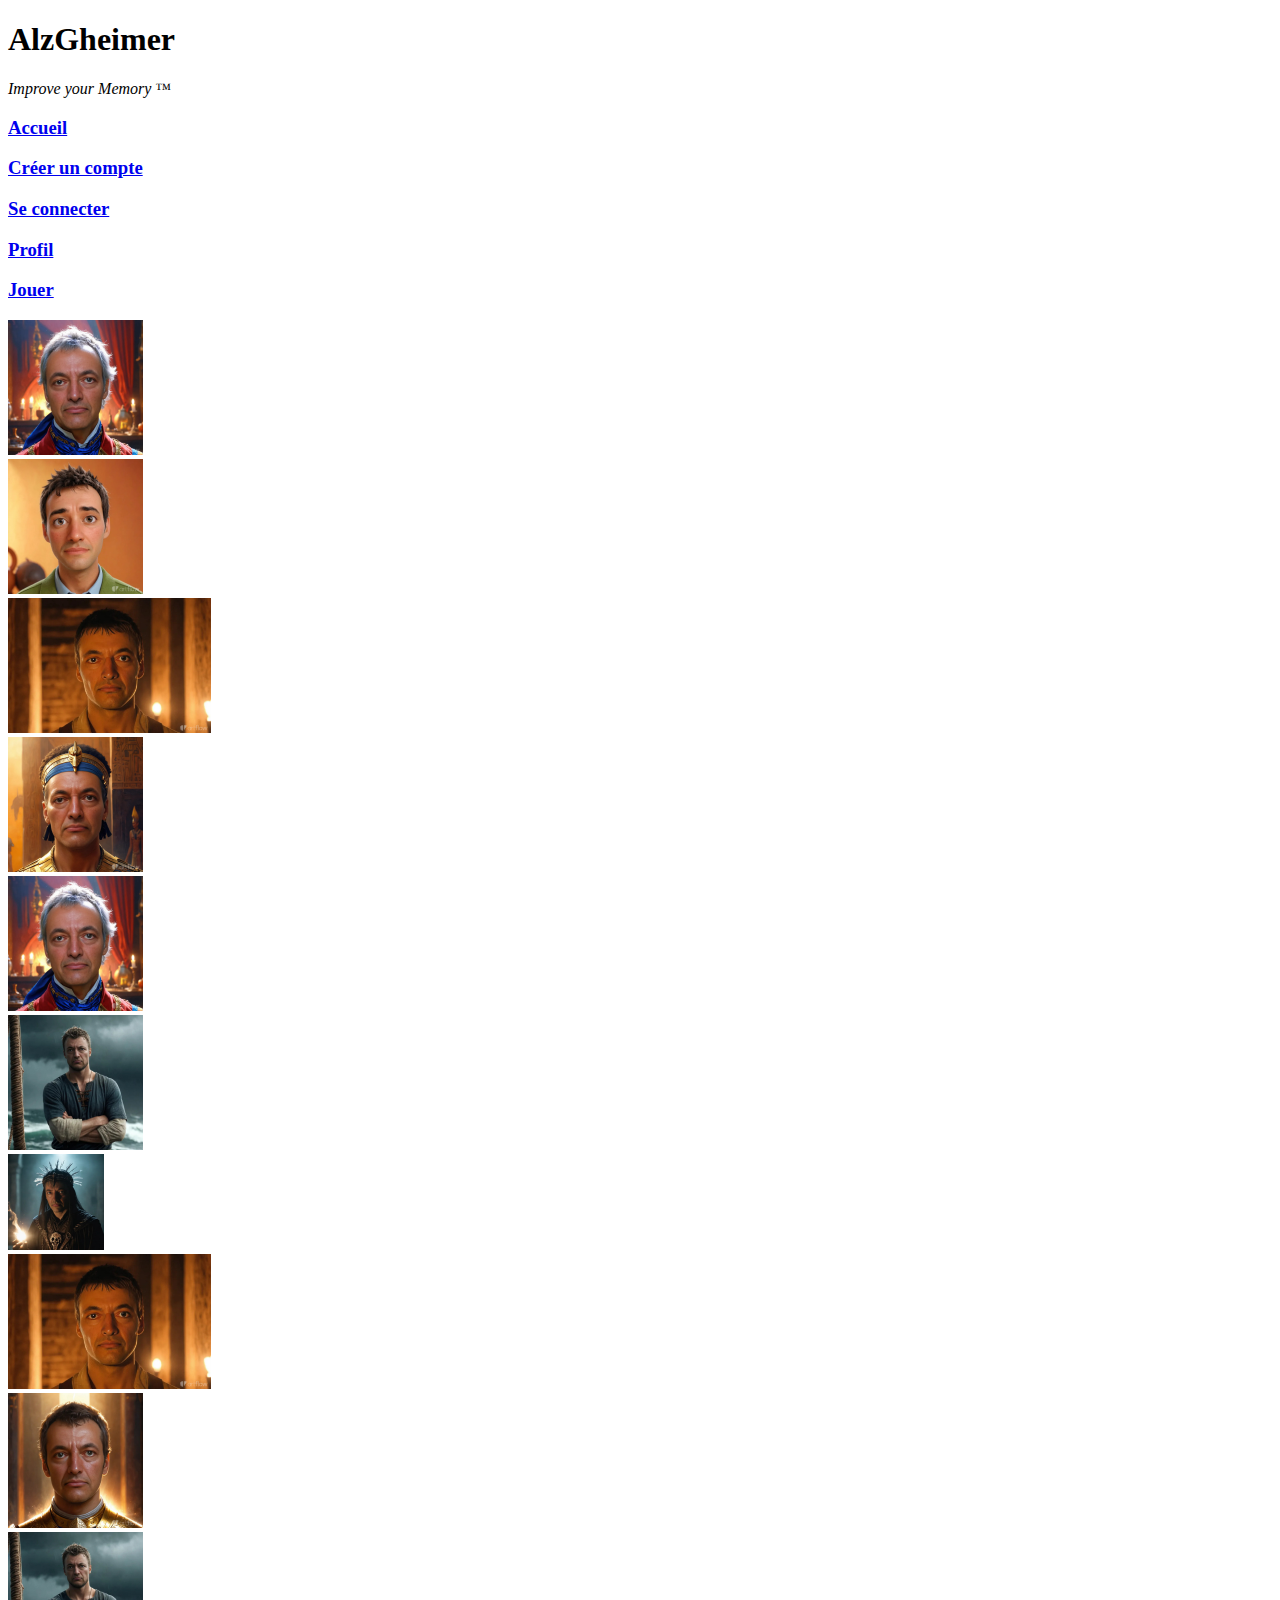
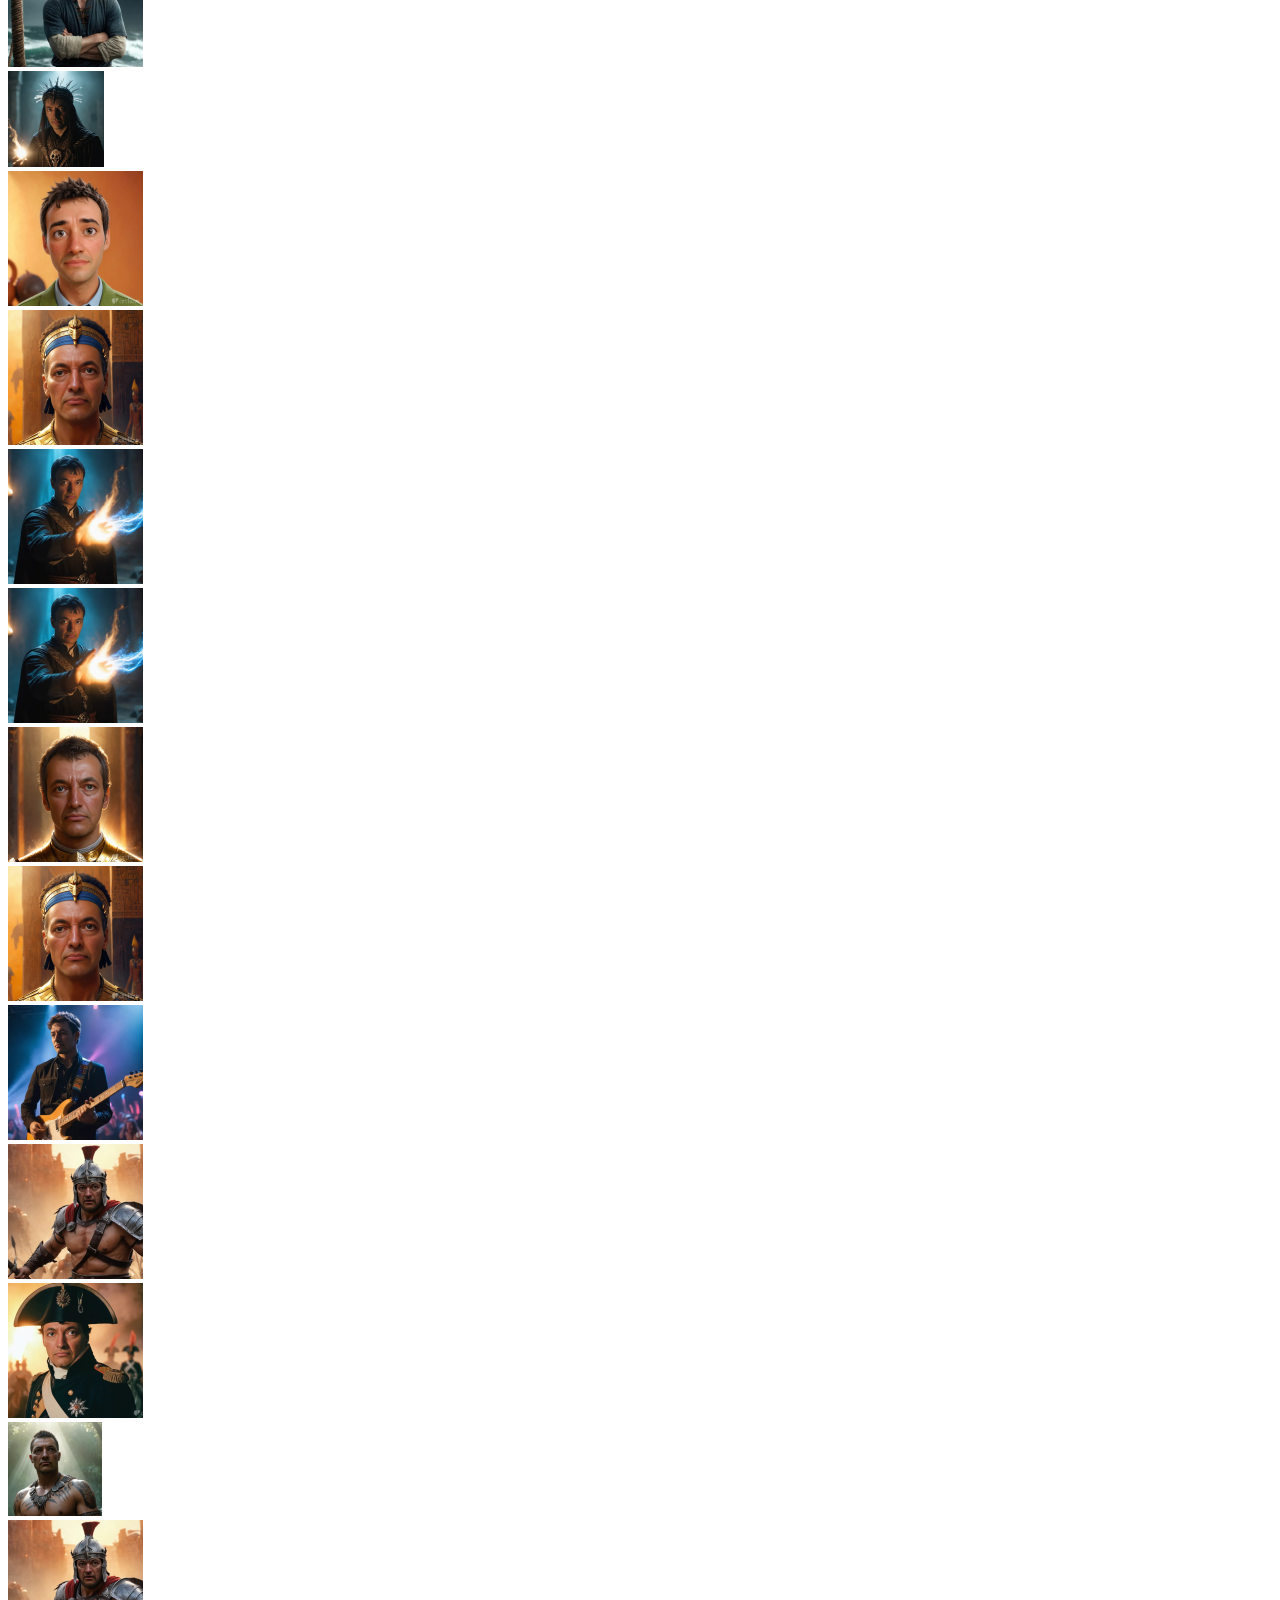
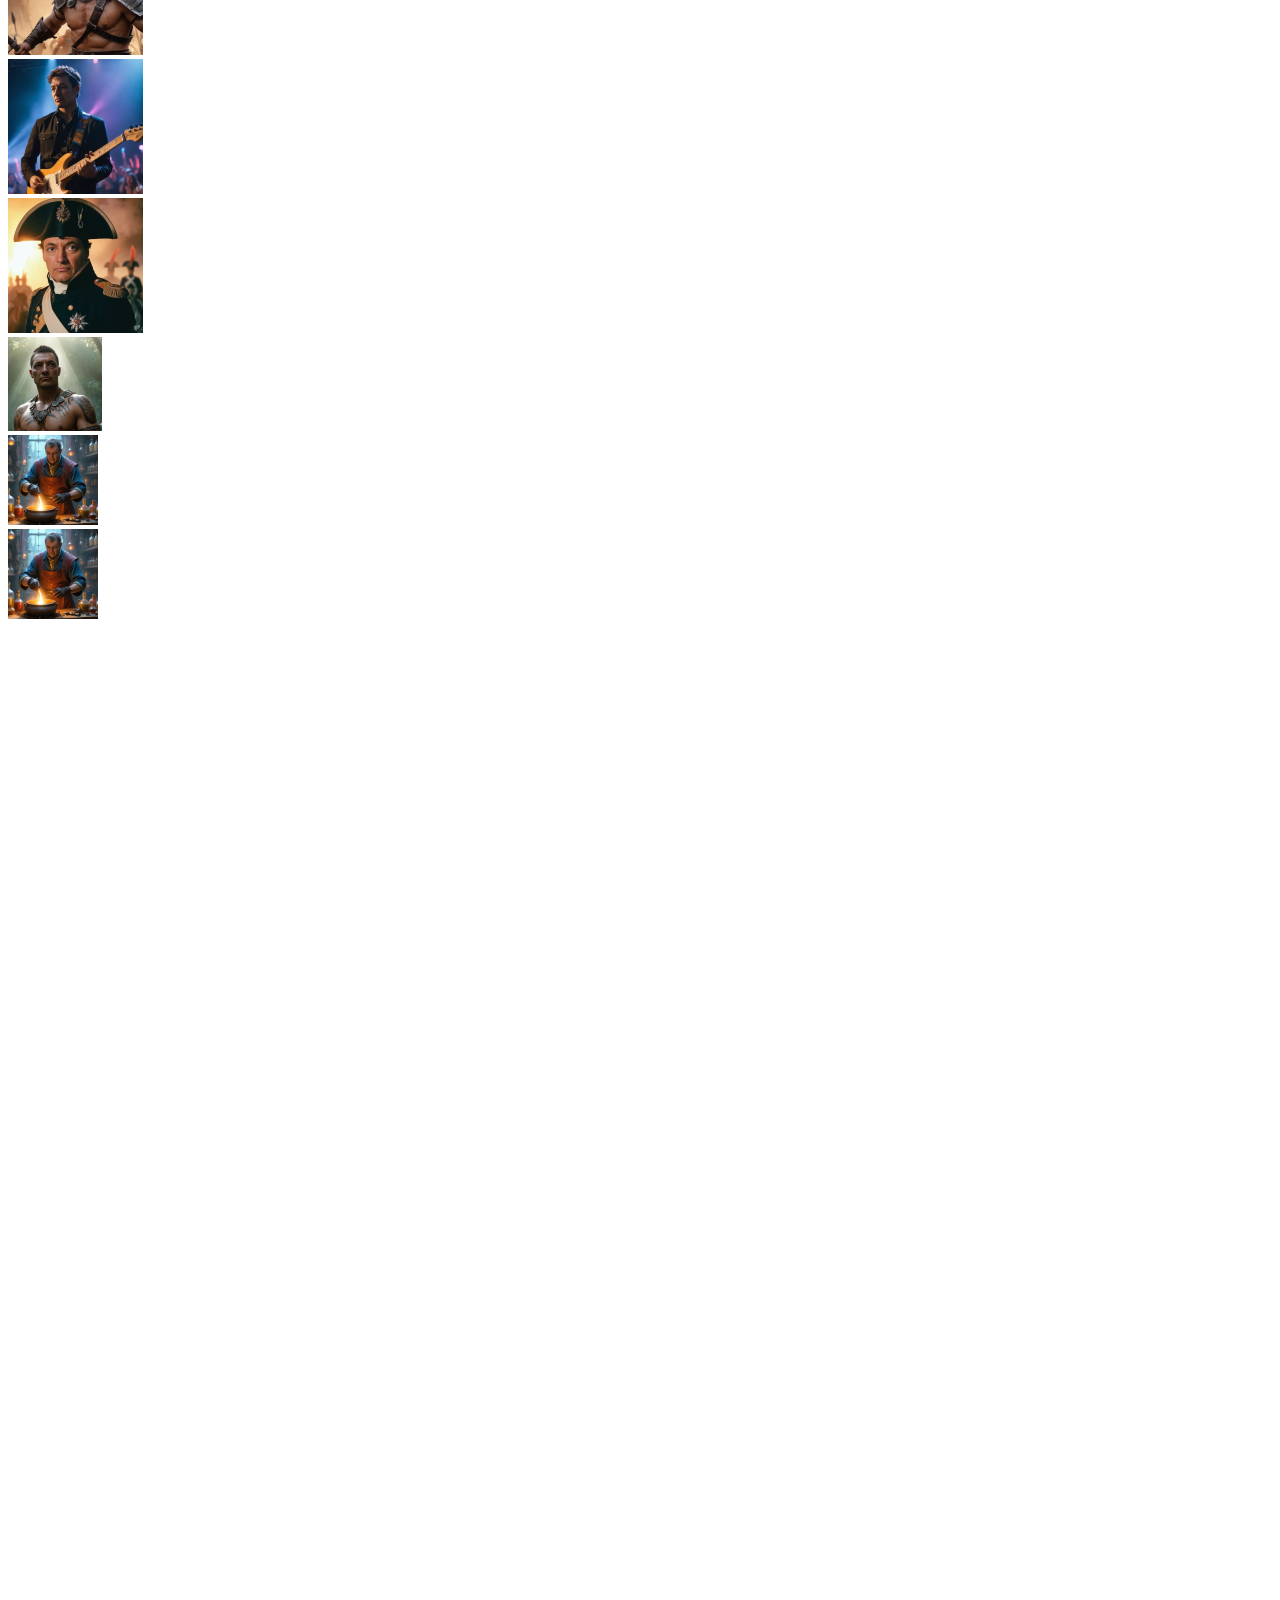
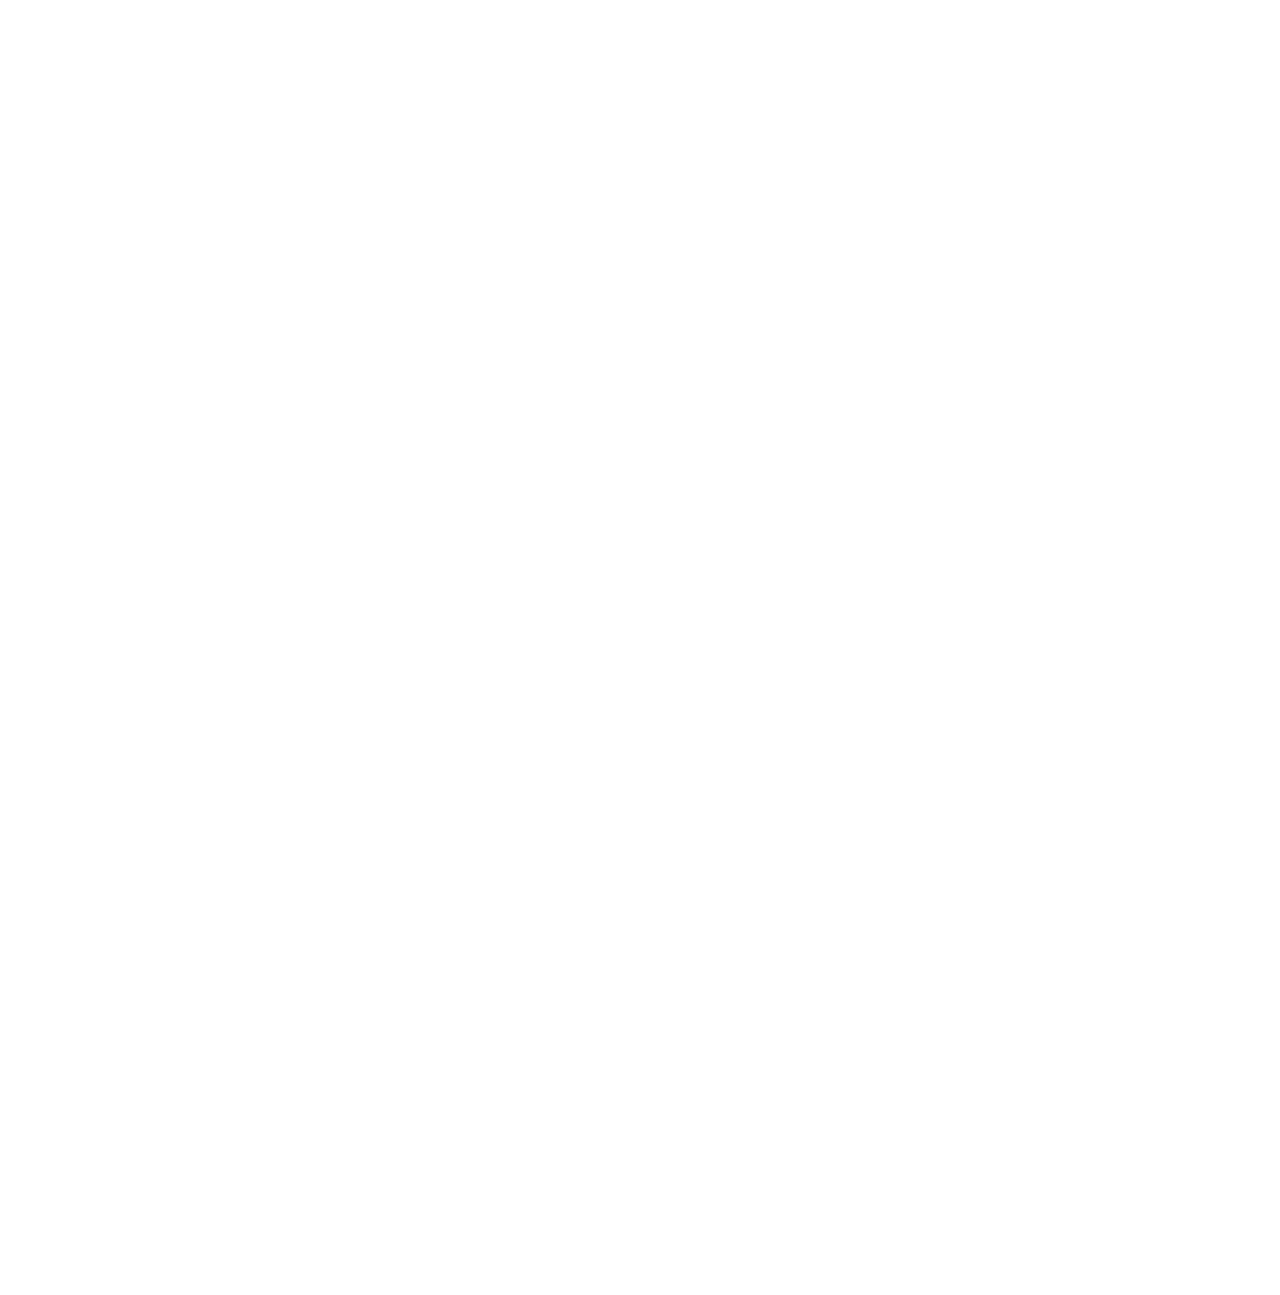
==== game.html @ 26be5115 "Grille et images, style et responsive" ====
<!DOCTYPE html>
<html lang="en">
  <head>
    <meta charset="UTF-8" />
    <meta name="viewport" content="width=device-width, initial-scale=1.0" />
    <title>AlzGheimer</title>
    <link rel="stylesheet" href="/Git_M050/AlzGheimer/css/style.css" />
    <link rel="shortcut icon" href="assets/images/thithi.jpg" />
        <script type="module" src="js/memory.js" defer></script>
  </head>
  <body>
    <section class="banner">
      <header>
        <h1 class="agdasima-bold">AlzGheimer</h1>
        <i>Improve your Memory &trade; </i>
      </header>
      <section class="navbar">
        <section class="button">
          <a href="index.html">
            <h3>Accueil</h3>
          </a>
        </section>
        <section class="button">
          <a href="register.html">
            <h3>Créer un compte</h3>
          </a>
        </section>
        <section class="button">
          <a href="login.html">
            <h3>Se connecter</h3>
          </a>
        </section>
        <section class="button">
          <a href="profile.html">
            <h3>Profil</h3>
          </a>
        </section>
        <section class="button">
          <a href="game.html">
            <h3>Jouer</h3>
          </a>
        </section>
      </section>
    </section>
    <main>
      <section class="body-top">
      </section>
        <div class="grid" id="memory">
        <div class="card"><img class="pic" src="" alt="" sizes="(max-width:768px) 50px, 100px" srcset="assets/images/1.jpg 480w, assets/images/1.jpg 800w"></div>
        <div class="card"><img class="pic" src="" alt="" sizes="(max-width:768px) 50px, 100px" srcset="assets/images/2.jpg 480w, assets/images/2.jpg 800w"></div>
        <div class="card"><img class="pic" src="" alt="" sizes="(max-width:768px) 50px, 100px" srcset="assets/images/4.jpg 480w, assets/images/4.jpg 800w"></div>
        <div class="card"><img class="pic" src="" alt="" sizes="(max-width:768px) 50px, 100px" srcset="assets/images/3.jpg 480w, assets/images/3.jpg 800w"></div>
        <div class="card"><img class="pic" src="" alt="" sizes="(max-width:768px) 50px, 100px" srcset="assets/images/1.jpg 480w, assets/images/1.jpg 800w"></div>
        <div class="card"><img class="pic" src="" alt="" sizes="(max-width:768px) 50px, 100px" srcset="assets/images/8.jpg 480w, assets/images/8.jpg 800w"></div>
        <div class="card"><img class="pic" src="" alt="" sizes="(max-width:768px) 50px, 100px" srcset="assets/images/5.jpg 480w, assets/images/5.jpg 800w"></div>
        <div class="card"><img class="pic" src="" alt="" sizes="(max-width:768px) 50px, 100px" srcset="assets/images/4.jpg 480w, assets/images/4.jpg 800w"></div>
        <div class="card"><img class="pic" src="" alt="" sizes="(max-width:768px) 50px, 100px" srcset="assets/images/7.jpg 480w, assets/images/7.jpg 800w"></div>
        <div class="card"><img class="pic" src="" alt="" sizes="(max-width:768px) 50px, 100px" srcset="assets/images/8.jpg 480w, assets/images/8.jpg 800w"></div>
        <div class="card"><img class="pic" src="" alt="" sizes="(max-width:768px) 50px, 100px" srcset="assets/images/5.jpg 480w, assets/images/5.jpg 800w"></div>
        <div class="card"><img class="pic" src="" alt="" sizes="(max-width:768px) 50px, 100px" srcset="assets/images/2.jpg 480w, assets/images/2.jpg 800w"></div>
        <div class="card"><img class="pic" src="" alt="" sizes="(max-width:768px) 50px, 100px" srcset="assets/images/3.jpg 480w, assets/images/3.jpg 800w"></div>
        <div class="card"><img class="pic" src="" alt="" sizes="(max-width:768px) 50px, 100px" srcset="assets/images/6.jpg 480w, assets/images/6.jpg 800w"></div>
        <div class="card"><img class="pic" src="" alt="" sizes="(max-width:768px) 50px, 100px" srcset="assets/images/6.jpg 480w, assets/images/6.jpg 800w"></div>
        <div class="card"><img class="pic" src="" alt="" sizes="(max-width:768px) 50px, 100px" srcset="assets/images/7.jpg 480w, assets/images/7.jpg 800w"></div>
        <div class="card"><img class="pic" src="" alt="" sizes="(max-width:768px) 50px, 100px" srcset="assets/images/3.jpg 480w, assets/images/3.jpg 800w"></div>
        <div class="card"><img class="pic" src="" alt="" sizes="(max-width:768px) 50px, 100px" srcset="assets/images/11.jpg 480w, assets/images/11.jpg 800w"></div>
        <div class="card"><img class="pic" src="" alt="" sizes="(max-width:768px) 50px, 100px" srcset="assets/images/9.jpg 480w, assets/images/9.jpg 800w"></div>
        <div class="card"><img class="pic" src="" alt="" sizes="(max-width:768px) 50px, 100px" srcset="assets/images/10.jpg 480w, assets/images/10.jpg 800w"></div>
        <div class="card"><img class="pic" src="" alt="" sizes="(max-width:768px) 50px, 100px" srcset="assets/images/12.jpg 480w, assets/images/12.jpg 800w"></div>
        <div class="card"><img class="pic" src="" alt="" sizes="(max-width:768px) 50px, 100px" srcset="assets/images/9.jpg 480w, assets/images/9.jpg 800w"></div>
        <div class="card"><img class="pic" src="" alt="" sizes="(max-width:768px) 50px, 100px" srcset="assets/images/11.jpg 480w, assets/images/11.jpg 800w"></div>
        <div class="card"><img class="pic" src="" alt="" sizes="(max-width:768px) 50px, 100px" srcset="assets/images/10.jpg 480w, assets/images/10.jpg 800w"></div>
        <div class="card"><img class="pic" src="" alt="" sizes="(max-width:768px) 50px, 100px" srcset="assets/images/12.jpg 480w, assets/images/12.jpg 800w"></div>
        <div class="card"><img class="pic" src="" alt="" sizes="(max-width:768px) 50px, 100px" srcset="assets/images/13.jpg 480w, assets/images/13.jpg 800w"></div>
        <div class="card"><img class="pic" src="" alt="" sizes="(max-width:768px) 50px, 100px" srcset="assets/images/13.jpg 480w, assets/images/13.jpg 800w"></div>


        </div>
    </main>
  </body>
</html>
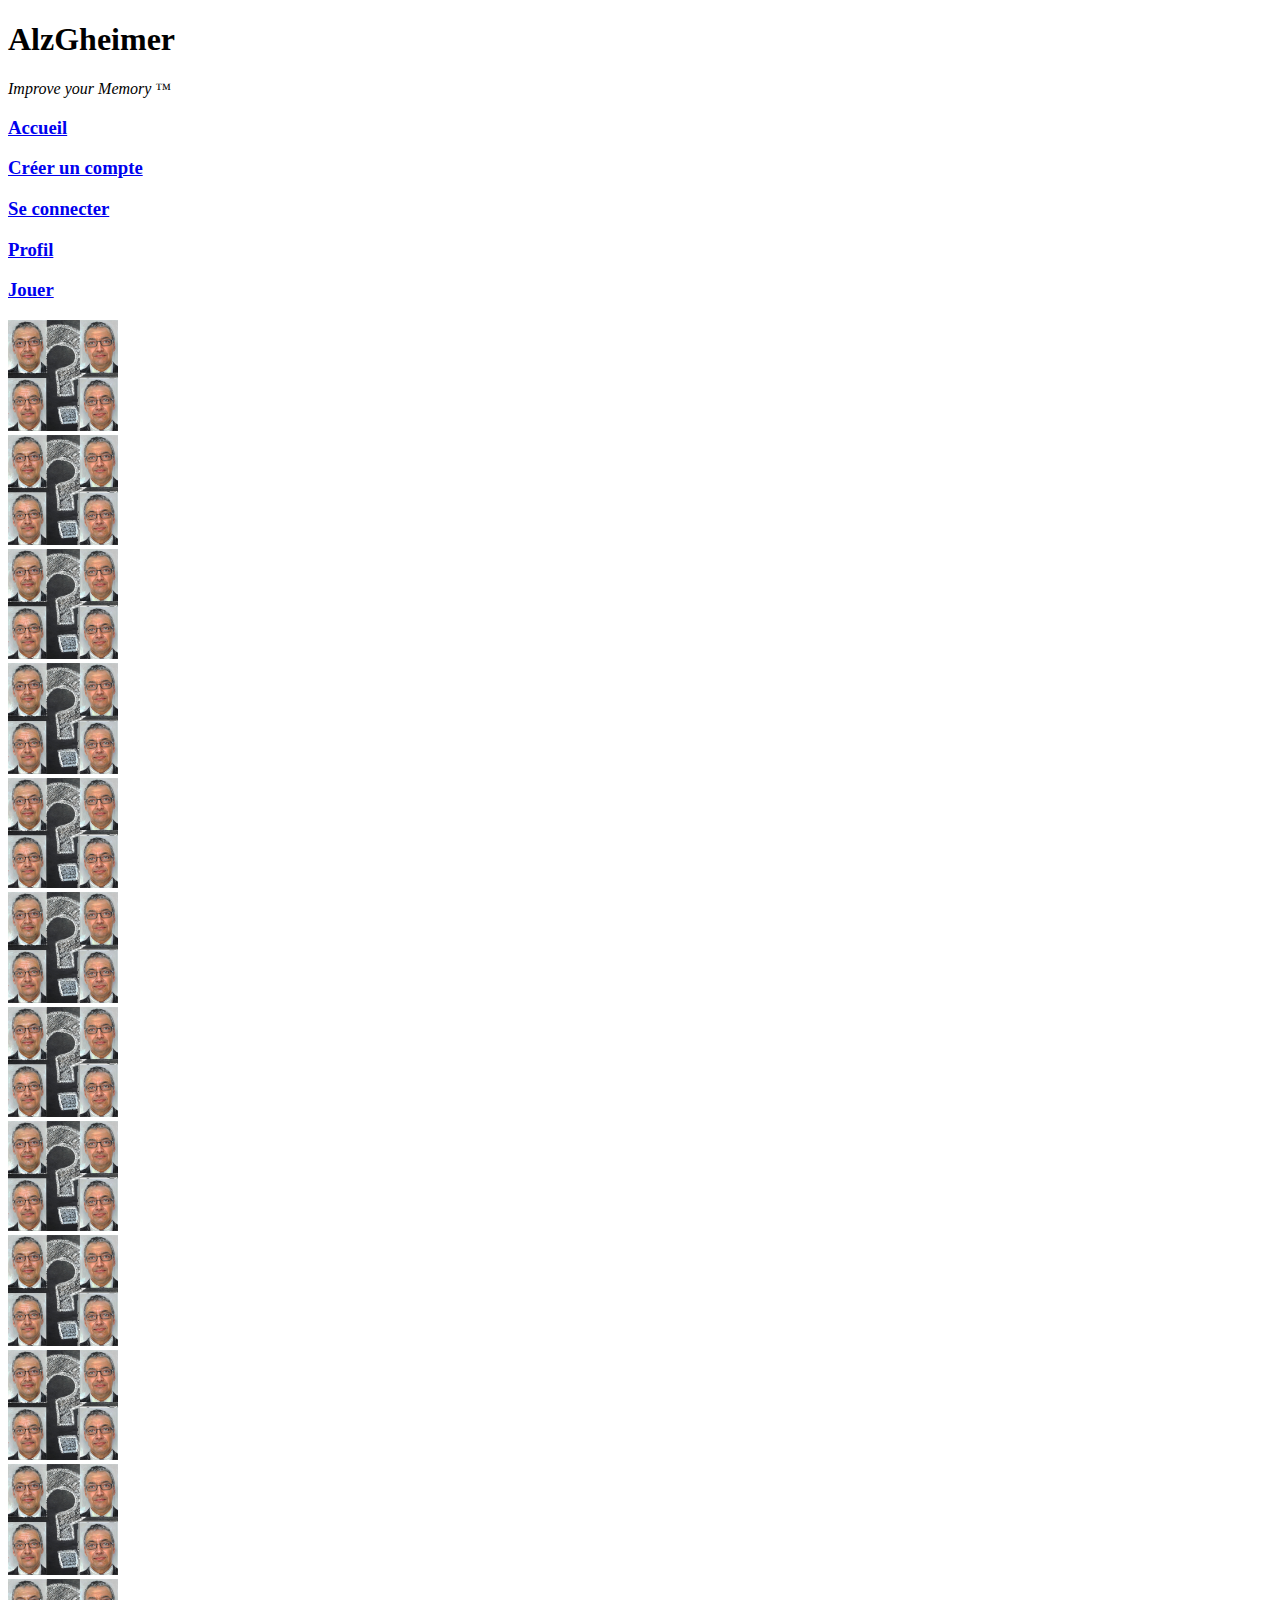
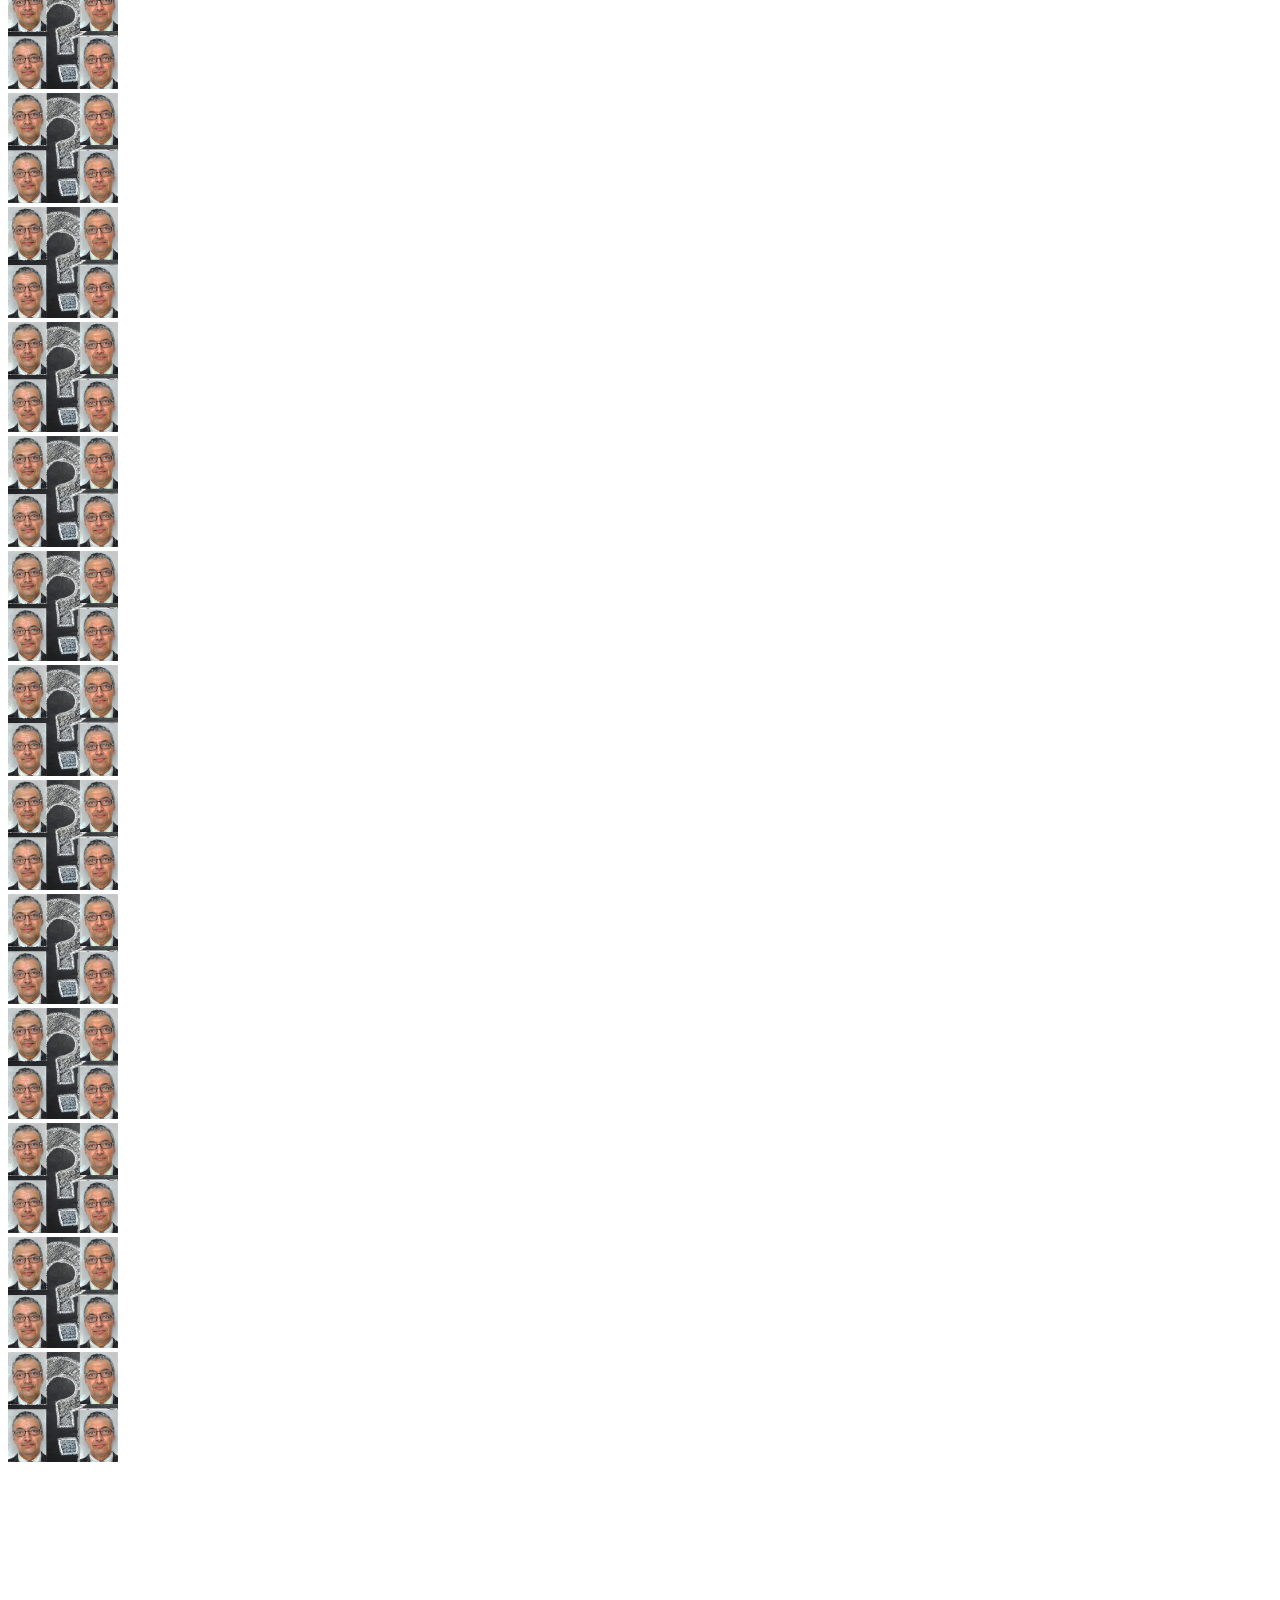
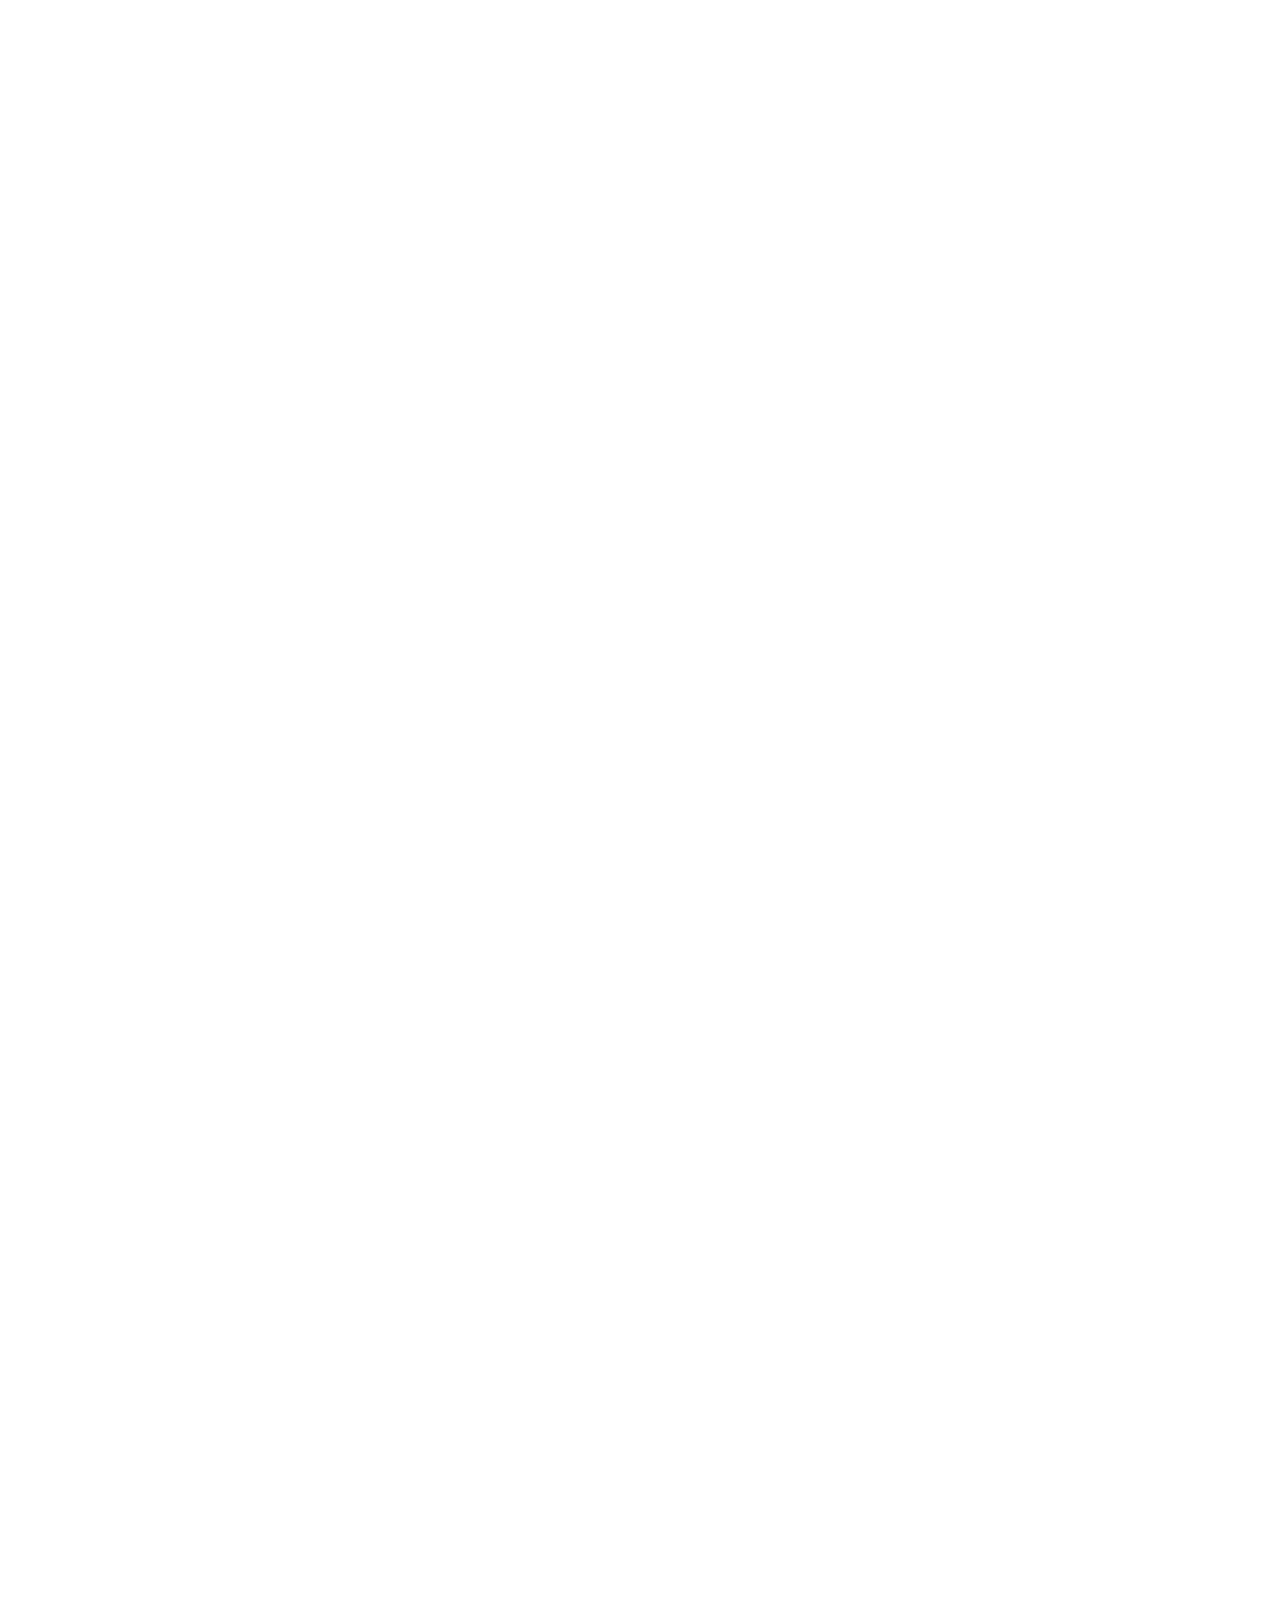
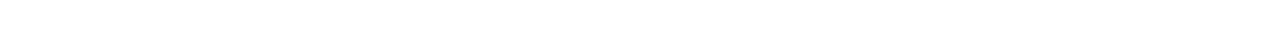
==== commit 4002e2f5: "finition et perfectionnement dynamique du memory" ====
--- a/game.html
+++ b/game.html
@@ -45,37 +45,11 @@
     <main>
       <section class="body-top">
       </section>
+      <section class="frame">
         <div class="grid" id="memory">
-        <div class="card"><img class="pic" src="" alt="" sizes="(max-width:768px) 50px, 100px" srcset="assets/images/1.jpg 480w, assets/images/1.jpg 800w"></div>
-        <div class="card"><img class="pic" src="" alt="" sizes="(max-width:768px) 50px, 100px" srcset="assets/images/2.jpg 480w, assets/images/2.jpg 800w"></div>
-        <div class="card"><img class="pic" src="" alt="" sizes="(max-width:768px) 50px, 100px" srcset="assets/images/4.jpg 480w, assets/images/4.jpg 800w"></div>
-        <div class="card"><img class="pic" src="" alt="" sizes="(max-width:768px) 50px, 100px" srcset="assets/images/3.jpg 480w, assets/images/3.jpg 800w"></div>
-        <div class="card"><img class="pic" src="" alt="" sizes="(max-width:768px) 50px, 100px" srcset="assets/images/1.jpg 480w, assets/images/1.jpg 800w"></div>
-        <div class="card"><img class="pic" src="" alt="" sizes="(max-width:768px) 50px, 100px" srcset="assets/images/8.jpg 480w, assets/images/8.jpg 800w"></div>
-        <div class="card"><img class="pic" src="" alt="" sizes="(max-width:768px) 50px, 100px" srcset="assets/images/5.jpg 480w, assets/images/5.jpg 800w"></div>
-        <div class="card"><img class="pic" src="" alt="" sizes="(max-width:768px) 50px, 100px" srcset="assets/images/4.jpg 480w, assets/images/4.jpg 800w"></div>
-        <div class="card"><img class="pic" src="" alt="" sizes="(max-width:768px) 50px, 100px" srcset="assets/images/7.jpg 480w, assets/images/7.jpg 800w"></div>
-        <div class="card"><img class="pic" src="" alt="" sizes="(max-width:768px) 50px, 100px" srcset="assets/images/8.jpg 480w, assets/images/8.jpg 800w"></div>
-        <div class="card"><img class="pic" src="" alt="" sizes="(max-width:768px) 50px, 100px" srcset="assets/images/5.jpg 480w, assets/images/5.jpg 800w"></div>
-        <div class="card"><img class="pic" src="" alt="" sizes="(max-width:768px) 50px, 100px" srcset="assets/images/2.jpg 480w, assets/images/2.jpg 800w"></div>
-        <div class="card"><img class="pic" src="" alt="" sizes="(max-width:768px) 50px, 100px" srcset="assets/images/3.jpg 480w, assets/images/3.jpg 800w"></div>
-        <div class="card"><img class="pic" src="" alt="" sizes="(max-width:768px) 50px, 100px" srcset="assets/images/6.jpg 480w, assets/images/6.jpg 800w"></div>
-        <div class="card"><img class="pic" src="" alt="" sizes="(max-width:768px) 50px, 100px" srcset="assets/images/6.jpg 480w, assets/images/6.jpg 800w"></div>
-        <div class="card"><img class="pic" src="" alt="" sizes="(max-width:768px) 50px, 100px" srcset="assets/images/7.jpg 480w, assets/images/7.jpg 800w"></div>
-        <div class="card"><img class="pic" src="" alt="" sizes="(max-width:768px) 50px, 100px" srcset="assets/images/3.jpg 480w, assets/images/3.jpg 800w"></div>
-        <div class="card"><img class="pic" src="" alt="" sizes="(max-width:768px) 50px, 100px" srcset="assets/images/11.jpg 480w, assets/images/11.jpg 800w"></div>
-        <div class="card"><img class="pic" src="" alt="" sizes="(max-width:768px) 50px, 100px" srcset="assets/images/9.jpg 480w, assets/images/9.jpg 800w"></div>
-        <div class="card"><img class="pic" src="" alt="" sizes="(max-width:768px) 50px, 100px" srcset="assets/images/10.jpg 480w, assets/images/10.jpg 800w"></div>
-        <div class="card"><img class="pic" src="" alt="" sizes="(max-width:768px) 50px, 100px" srcset="assets/images/12.jpg 480w, assets/images/12.jpg 800w"></div>
-        <div class="card"><img class="pic" src="" alt="" sizes="(max-width:768px) 50px, 100px" srcset="assets/images/9.jpg 480w, assets/images/9.jpg 800w"></div>
-        <div class="card"><img class="pic" src="" alt="" sizes="(max-width:768px) 50px, 100px" srcset="assets/images/11.jpg 480w, assets/images/11.jpg 800w"></div>
-        <div class="card"><img class="pic" src="" alt="" sizes="(max-width:768px) 50px, 100px" srcset="assets/images/10.jpg 480w, assets/images/10.jpg 800w"></div>
-        <div class="card"><img class="pic" src="" alt="" sizes="(max-width:768px) 50px, 100px" srcset="assets/images/12.jpg 480w, assets/images/12.jpg 800w"></div>
-        <div class="card"><img class="pic" src="" alt="" sizes="(max-width:768px) 50px, 100px" srcset="assets/images/13.jpg 480w, assets/images/13.jpg 800w"></div>
-        <div class="card"><img class="pic" src="" alt="" sizes="(max-width:768px) 50px, 100px" srcset="assets/images/13.jpg 480w, assets/images/13.jpg 800w"></div>
-
-
+          <!--<div class=card> <img class="shown" id="card_${a - 1}" src="" alt="" sizes="(max-width:768px) 75px, 115px" srcset="assets/images/${tab[a]}.jpg 480w, assets/images/${tab[a]}.jpg 800w"/></div> -->
         </div>
+        </section>
     </main>
   </body>
 </html>
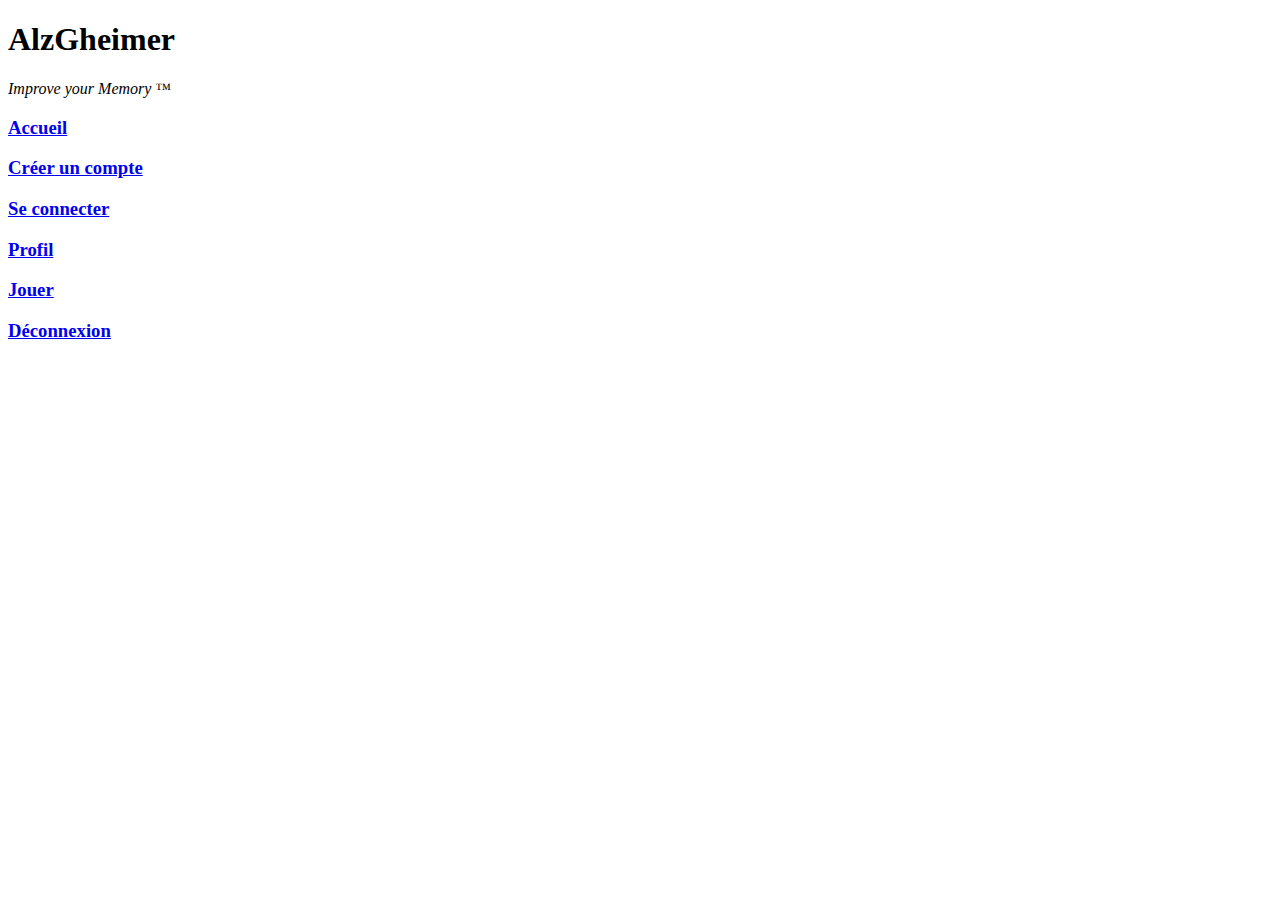
==== commit 0621c755: "Version Finale Memory, manque CSS et Profil" ====
--- a/game.html
+++ b/game.html
@@ -5,8 +5,8 @@
     <meta name="viewport" content="width=device-width, initial-scale=1.0" />
     <title>AlzGheimer</title>
     <link rel="stylesheet" href="/Git_M050/AlzGheimer/css/style.css" />
-    <link rel="shortcut icon" href="assets/images/thithi.jpg" />
-        <script type="module" src="js/memory.js" defer></script>
+    <link rel="shortcut icon" href="assets/icon/icon.png" />
+    <script type="module" src="js/memory.js" defer></script>
   </head>
   <body>
     <section class="banner">
@@ -15,41 +15,51 @@
         <i>Improve your Memory &trade; </i>
       </header>
       <section class="navbar">
-        <section class="button">
-          <a href="index.html">
+         <section class="left">
+        <a href="index.html">
+          <section class="button">
             <h3>Accueil</h3>
-          </a>
+          </section>
+        </a>
+        <a id="register" href="register.html" >
+          <section class="button">
+            <h3>Créer un compte</h3>
+          </section>
+        </a>
+        <a id="login" href="login.html">
+          <section class="button">
+            <h3>Se connecter</h3>
+          </section>
+        </a>
+        <a id="profile" href="profile.html">
+          <section class="button">
+            <h3>Profil</h3>
+          </section>
+        </a>
+        <a href="game.html">
+          <section class="button">
+            <h3>Jouer</h3>
+          </section>
+        </a>
         </section>
-        <section class="button">
-          <a href="register.html">
-            <h3>Créer un compte</h3>
-          </a>
-        </section>
-        <section class="button">
-          <a href="login.html">
-            <h3>Se connecter</h3>
-          </a>
-        </section>
-        <section class="button">
-          <a href="profile.html">
-            <h3>Profil</h3>
-          </a>
-        </section>
-        <section class="button">
-          <a href="game.html">
-            <h3>Jouer</h3>
-          </a>
+       <section class="right">
+        <a id="disconnect" href="login.html">
+          <section class="button">
+            <h3>
+              Déconnexion
+            </h3>
+          </section>
+        </a>
         </section>
       </section>
     </section>
     <main>
-      <section class="body-top">
-      </section>
+      <section class="body-top"></section>
       <section class="frame">
         <div class="grid" id="memory">
           <!--<div class=card> <img class="shown" id="card_${a - 1}" src="" alt="" sizes="(max-width:768px) 75px, 115px" srcset="assets/images/${tab[a]}.jpg 480w, assets/images/${tab[a]}.jpg 800w"/></div> -->
         </div>
-        </section>
+      </section>
     </main>
   </body>
 </html>
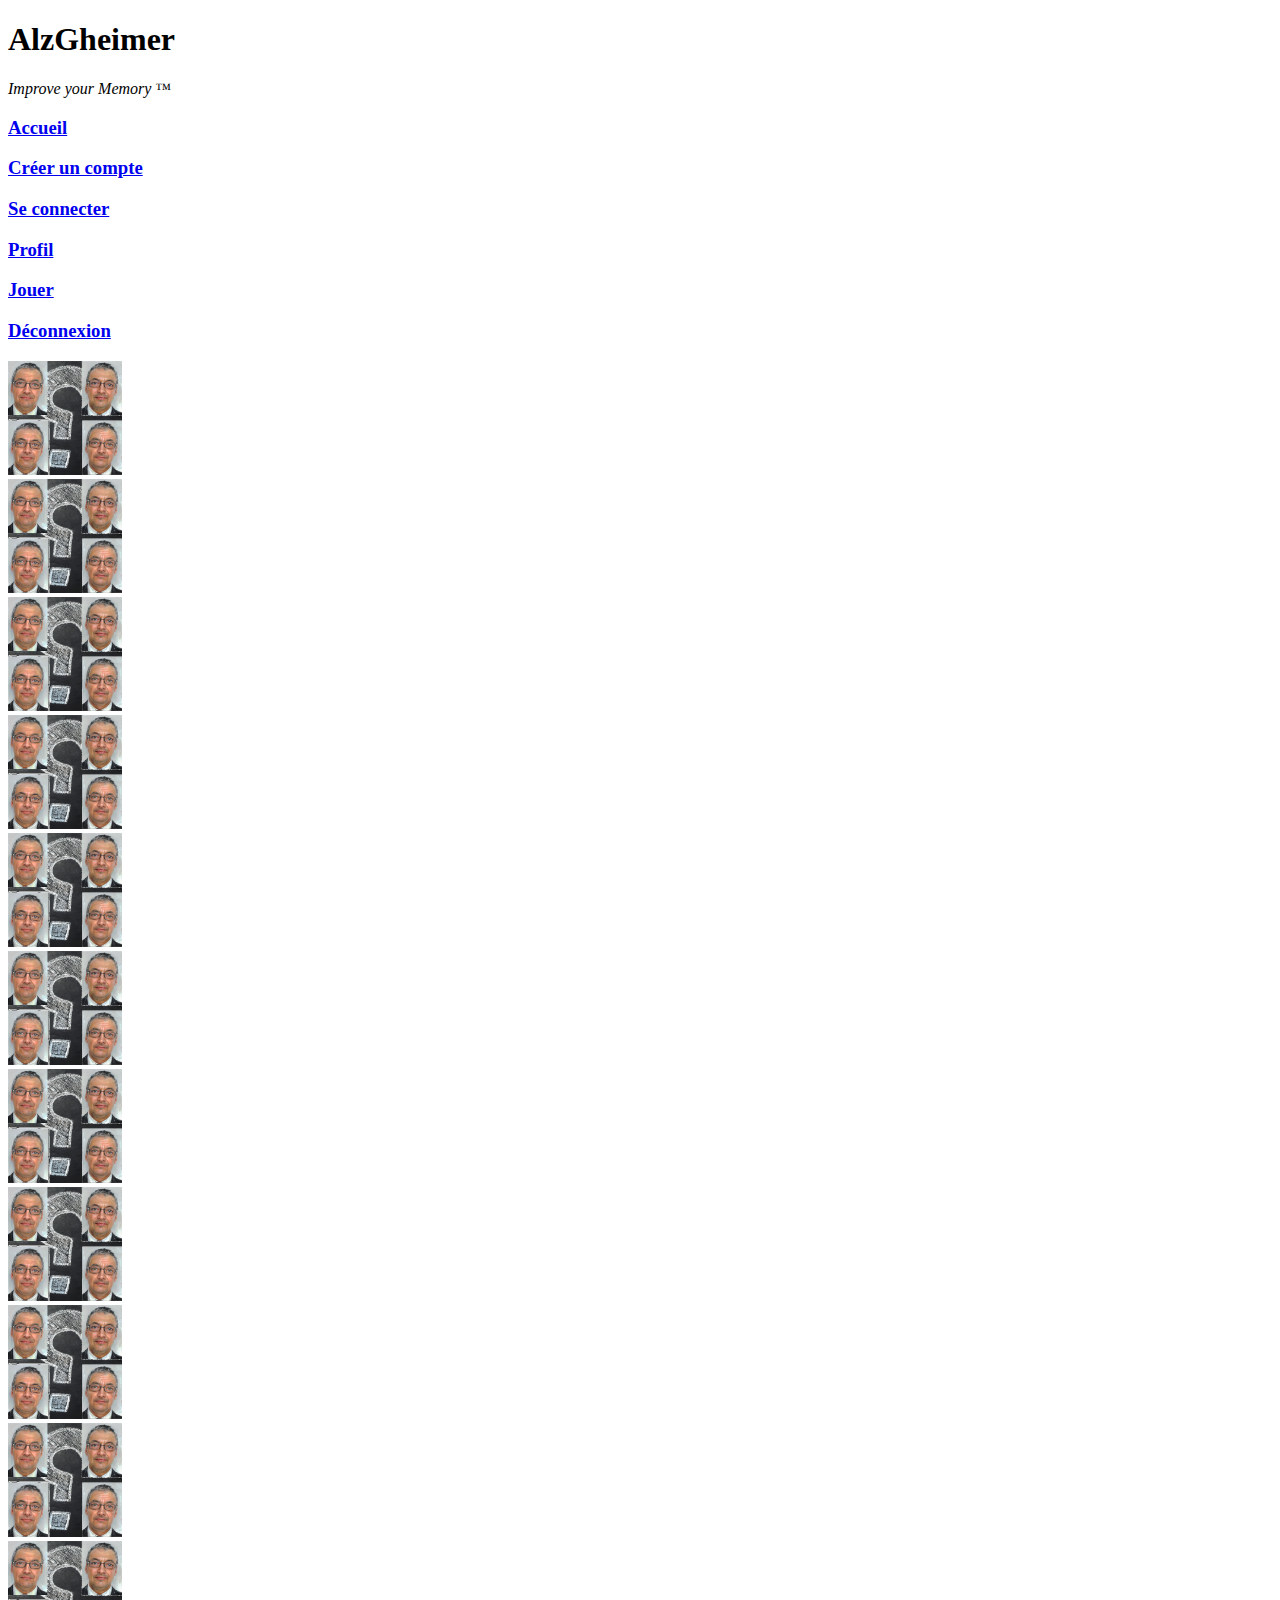
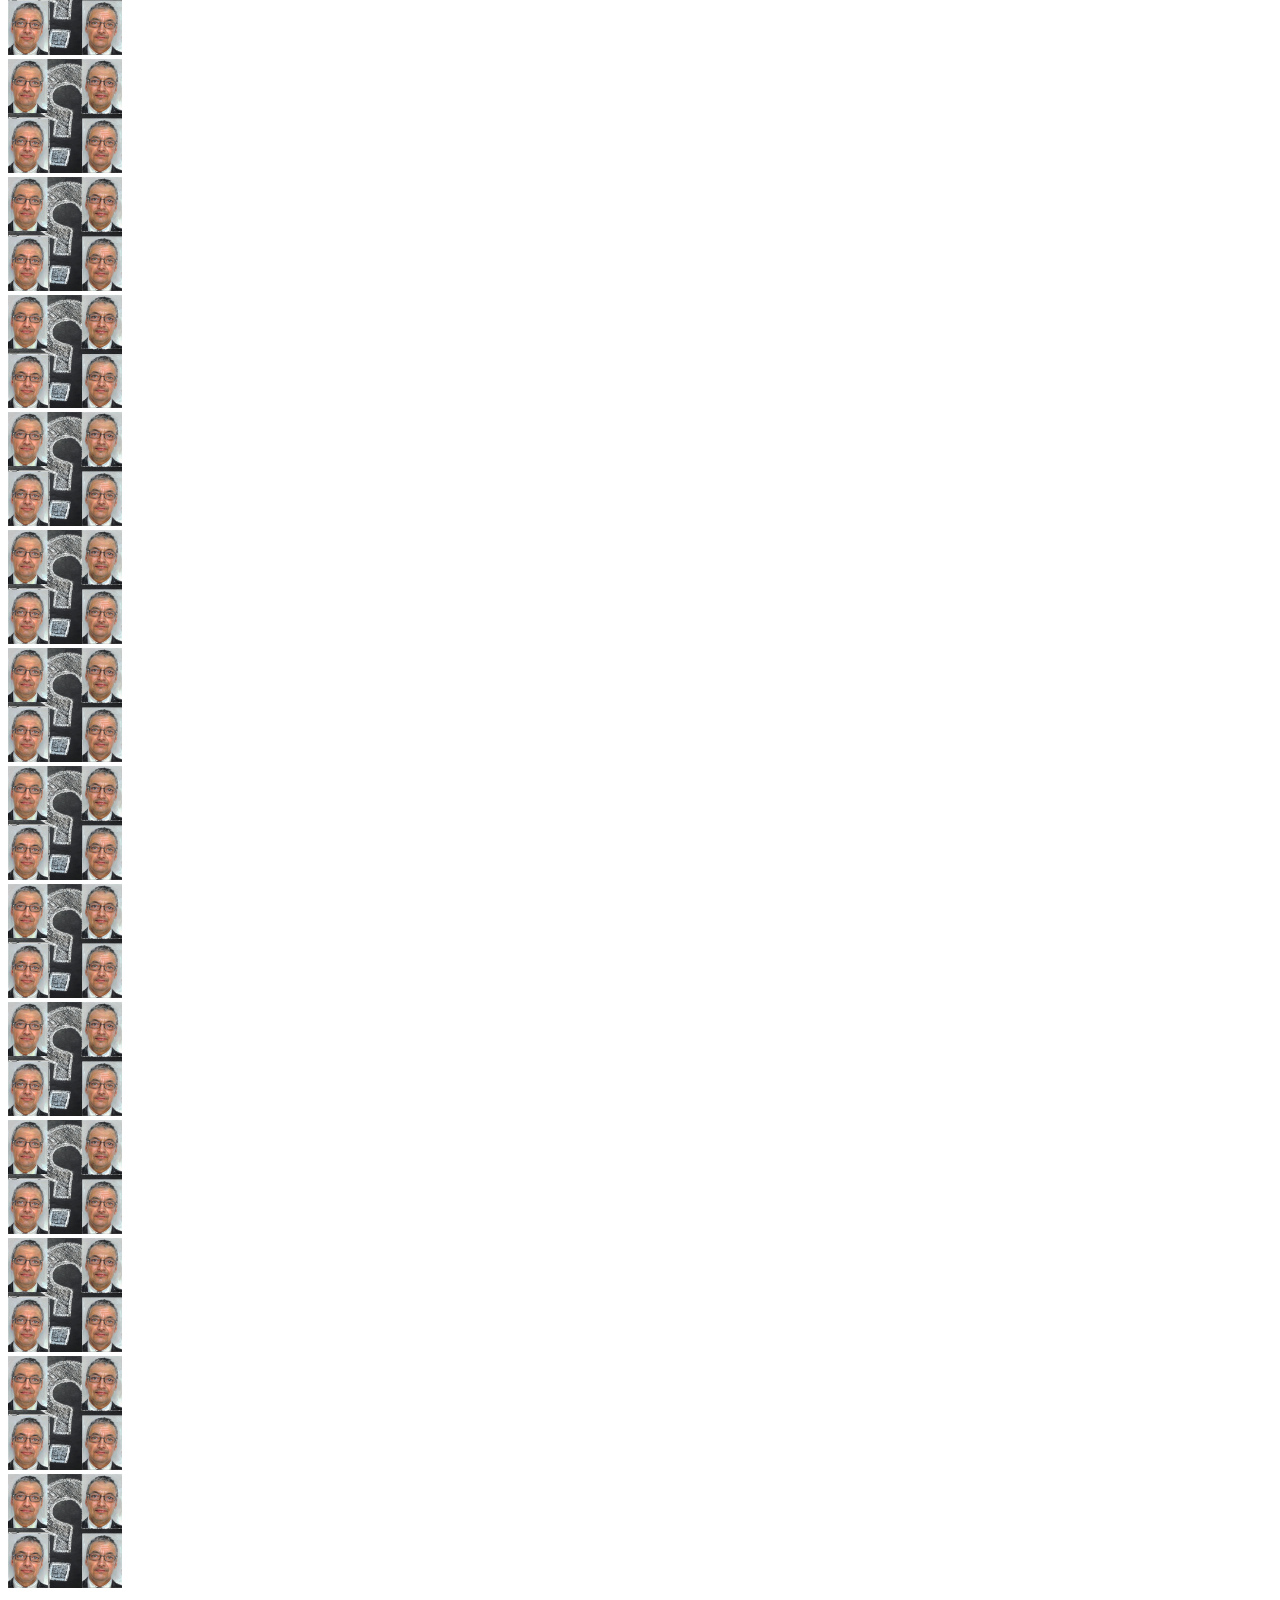
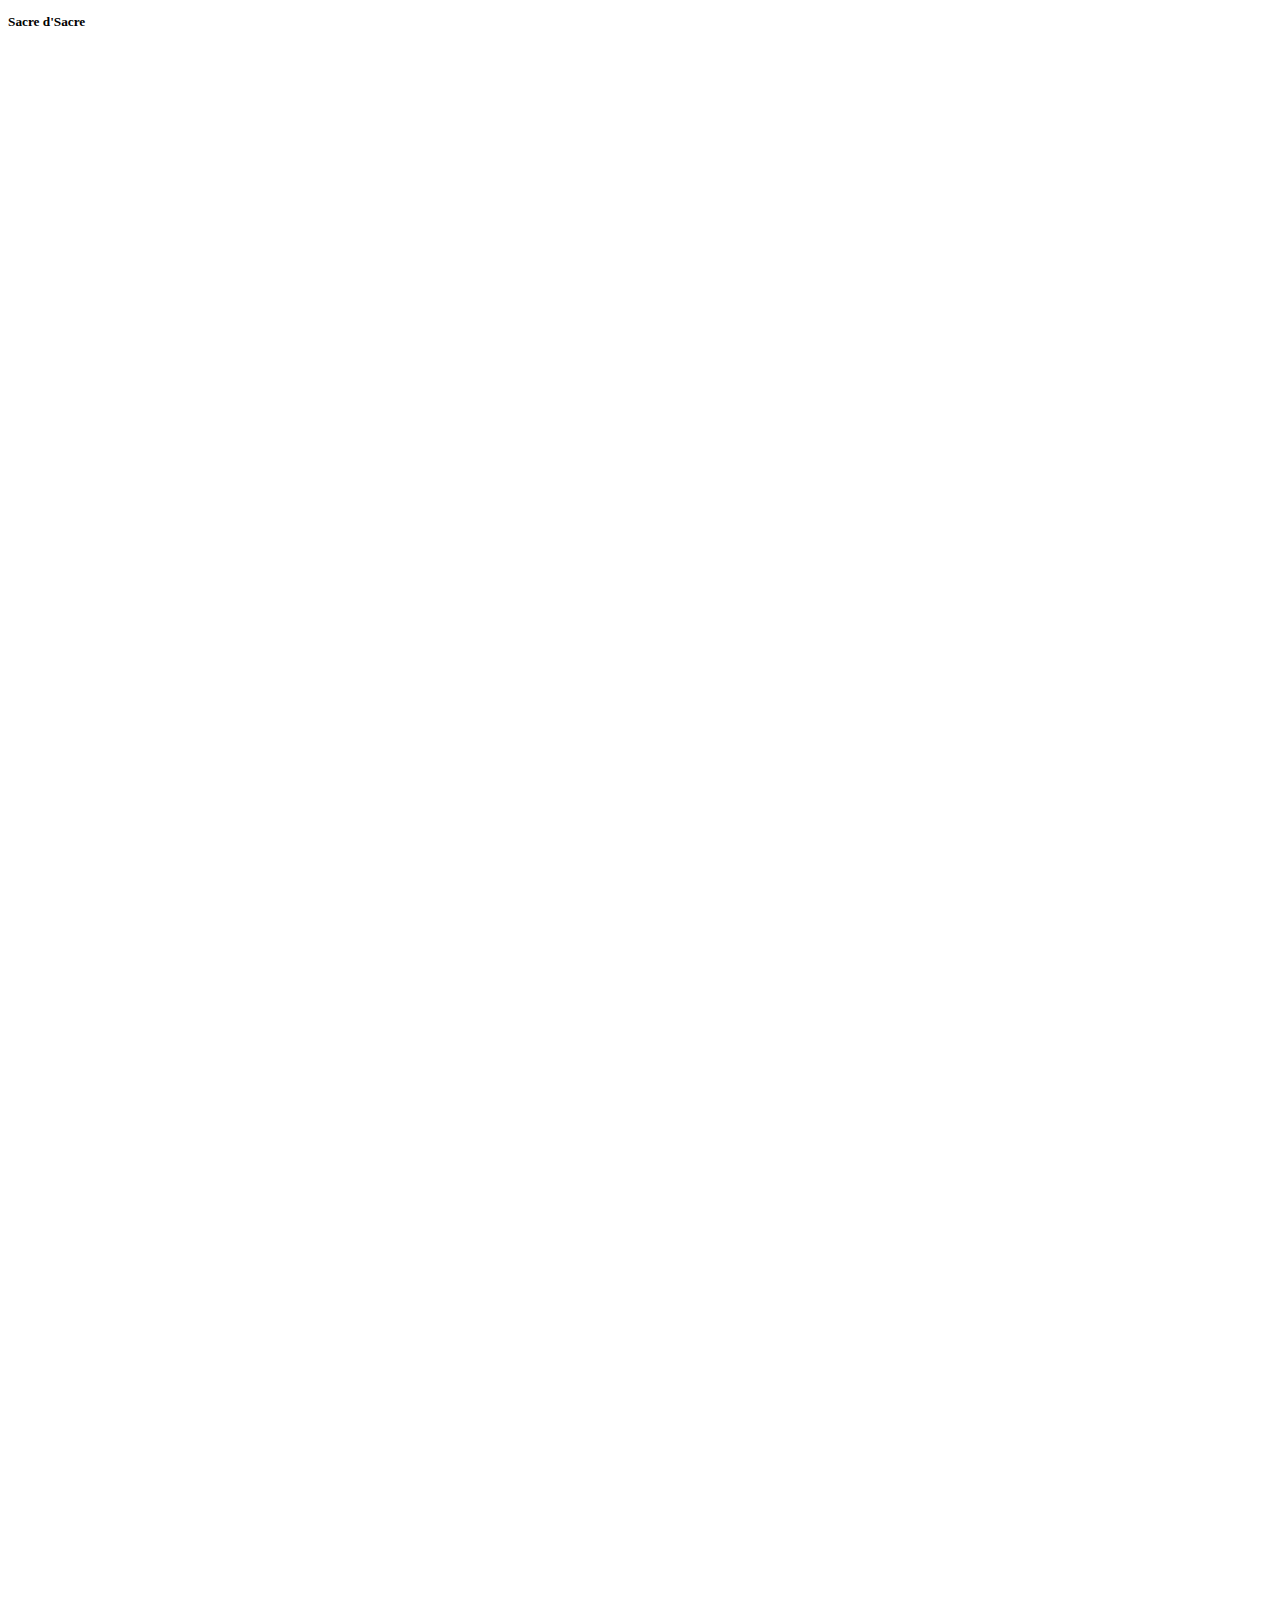
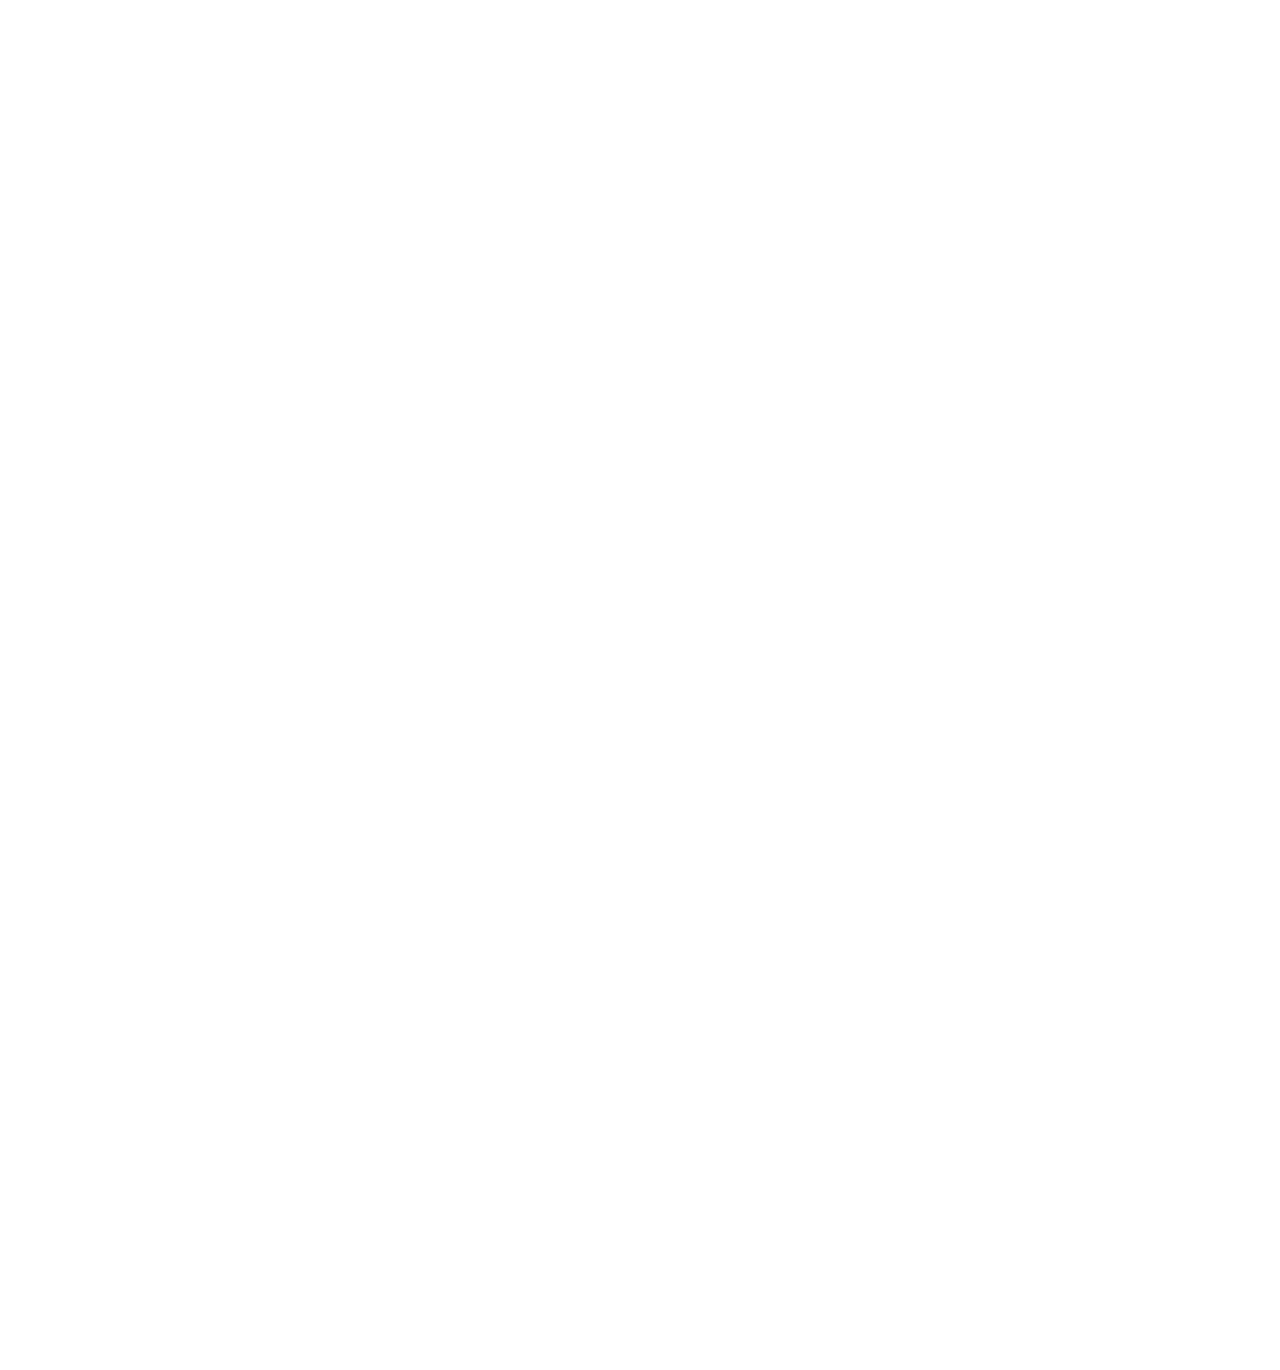
==== commit d113d277: "Final for presentation" ====
--- a/game.html
+++ b/game.html
@@ -1,65 +1,67 @@
-<!DOCTYPE html>
-<html lang="en">
-  <head>
-    <meta charset="UTF-8" />
-    <meta name="viewport" content="width=device-width, initial-scale=1.0" />
-    <title>AlzGheimer</title>
-    <link rel="stylesheet" href="/Git_M050/AlzGheimer/css/style.css" />
-    <link rel="shortcut icon" href="assets/icon/icon.png" />
-    <script type="module" src="js/memory.js" defer></script>
-  </head>
-  <body>
-    <section class="banner">
-      <header>
-        <h1 class="agdasima-bold">AlzGheimer</h1>
-        <i>Improve your Memory &trade; </i>
-      </header>
-      <section class="navbar">
-         <section class="left">
-        <a href="index.html">
-          <section class="button">
-            <h3>Accueil</h3>
-          </section>
-        </a>
-        <a id="register" href="register.html" >
-          <section class="button">
-            <h3>Créer un compte</h3>
-          </section>
-        </a>
-        <a id="login" href="login.html">
-          <section class="button">
-            <h3>Se connecter</h3>
-          </section>
-        </a>
-        <a id="profile" href="profile.html">
-          <section class="button">
-            <h3>Profil</h3>
-          </section>
-        </a>
-        <a href="game.html">
-          <section class="button">
-            <h3>Jouer</h3>
-          </section>
-        </a>
-        </section>
-       <section class="right">
-        <a id="disconnect" href="login.html">
-          <section class="button">
-            <h3>
-              Déconnexion
-            </h3>
-          </section>
-        </a>
-        </section>
-      </section>
-    </section>
-    <main>
-      <section class="body-top"></section>
-      <section class="frame">
-        <div class="grid" id="memory">
-          <!--<div class=card> <img class="shown" id="card_${a - 1}" src="" alt="" sizes="(max-width:768px) 75px, 115px" srcset="assets/images/${tab[a]}.jpg 480w, assets/images/${tab[a]}.jpg 800w"/></div> -->
-        </div>
-      </section>
-    </main>
-  </body>
-</html>
+<!DOCTYPE html>
+<html lang="en">
+  <head>
+    <meta charset="UTF-8" />
+    <meta name="viewport" content="width=device-width, initial-scale=1.0" />
+    <title>AlzGheimer</title>
+    <link rel="stylesheet" href="/Git_M050/AlzGheimer/css/style.css" />
+    <link rel="shortcut icon" href="assets/icon/icon.png" />
+  </head>
+  <body>
+    <section class="banner">
+      <header>
+        <h1 class="agdasima-bold">AlzGheimer</h1>
+        <i>Improve your Memory &trade; </i>
+      </header>
+      <section id="load" class="loading">
+        <section class="navbar">
+          <section class="left">
+            <a href="index.html">
+              <section class="button">
+                <h3>Accueil</h3>
+              </section>
+            </a>
+            <a id="register" href="register.html">
+              <section class="button">
+                <h3>Créer un compte</h3>
+              </section>
+            </a>
+            <a id="login" href="login.html">
+              <section class="button">
+                <h3>Se connecter</h3>
+              </section>
+            </a>
+            <a id="profile" href="profile.html">
+              <section class="button">
+                <h3>Profil</h3>
+              </section>
+            </a>
+            <a href="game.html">
+              <section class="button">
+                <h3>Jouer</h3>
+              </section>
+            </a>
+          </section>
+          <section class="right">
+            <a id="disconnect" href="login.html">
+              <section class="button">
+                <h3>Déconnexion</h3>
+              </section>
+            </a>
+          </section>
+        </section>
+      </section>
+    </section>
+    <section class="body-game">
+      <section class="frame">
+        <div class="grid" id="memory">
+          <!--<div class=card> <img class="shown" id="card_${a - 1}" src="" alt="" sizes="(max-width:768px) 75px, 115px" srcset="assets/images/${tab[a]}.jpg 480w, assets/images/${tab[a]}.jpg 800w"/></div> -->
+        </div>
+        <section class="text-score">
+          <h5 class="score">Sacre d'Sacre</h5>
+        </section>
+      </section>
+    </section>
+    <script type="module" src="js/memory.js" defer></script>
+  </body>
+</html>
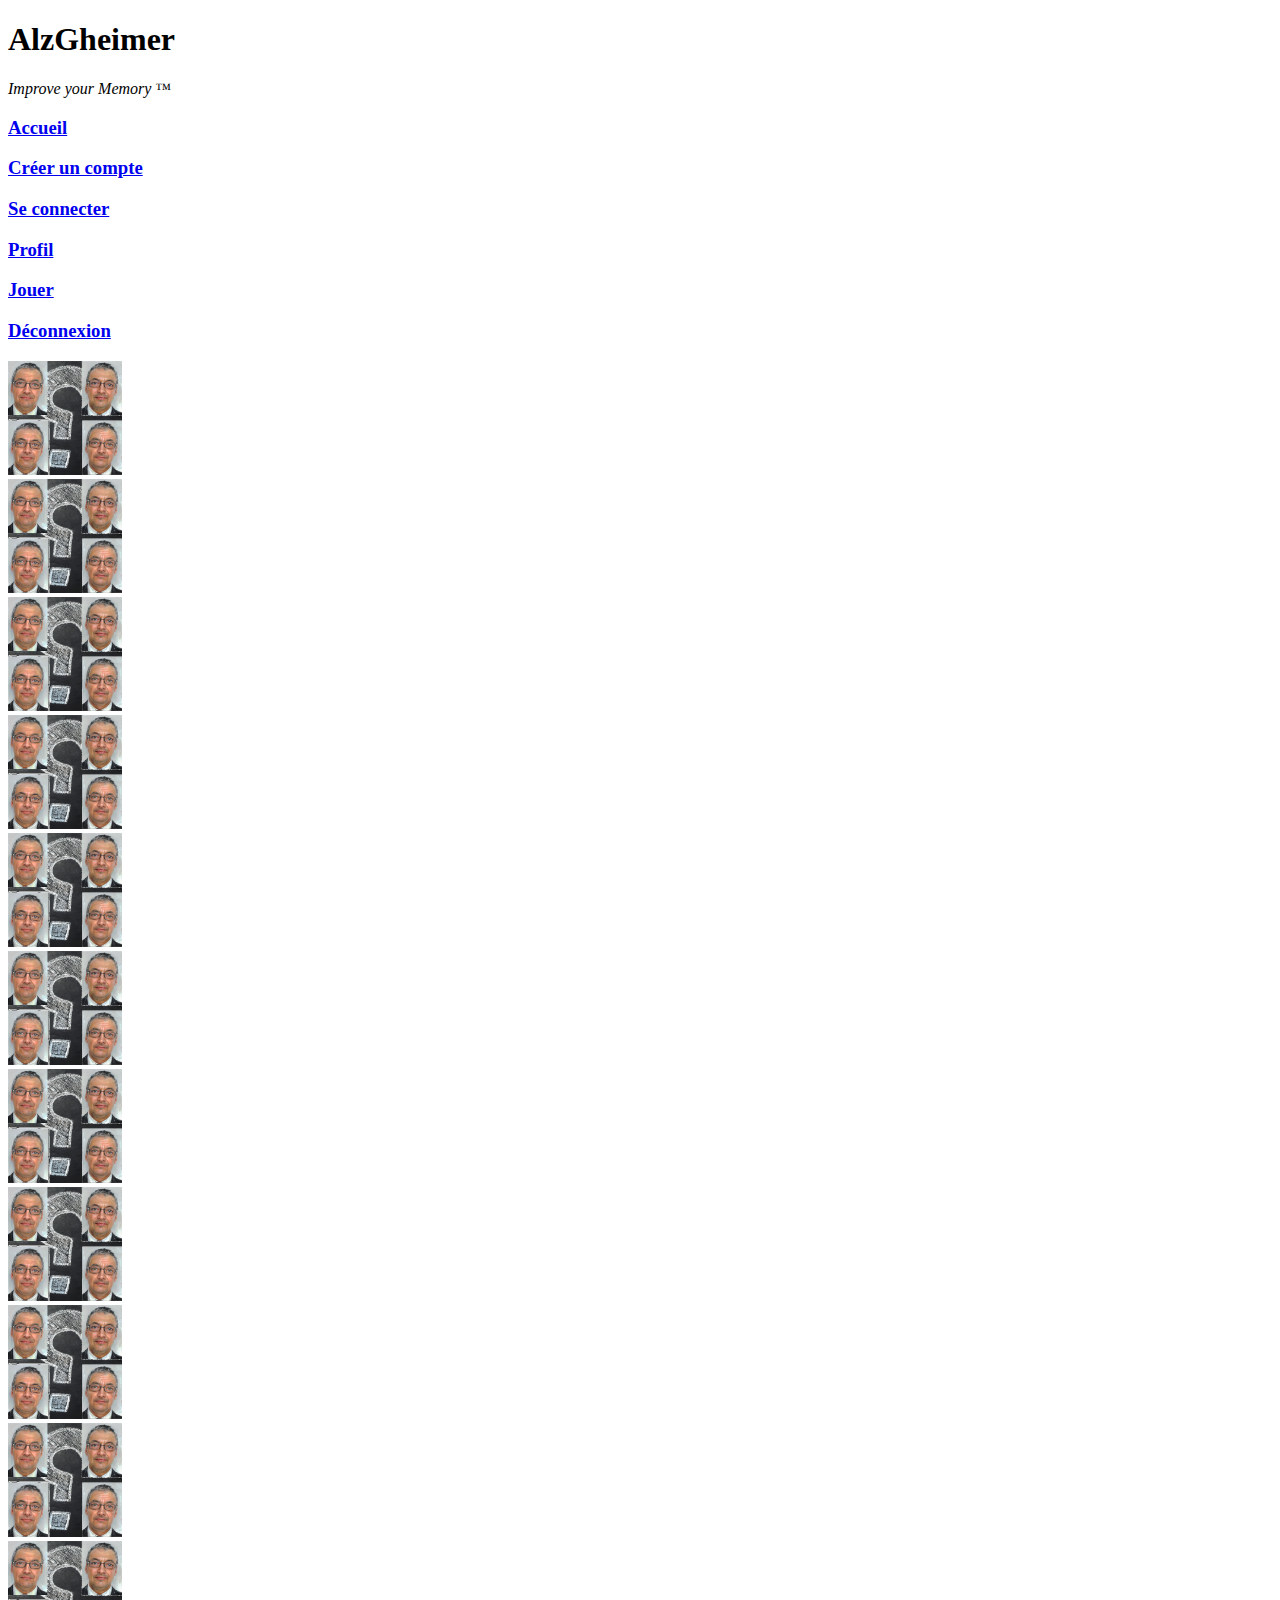
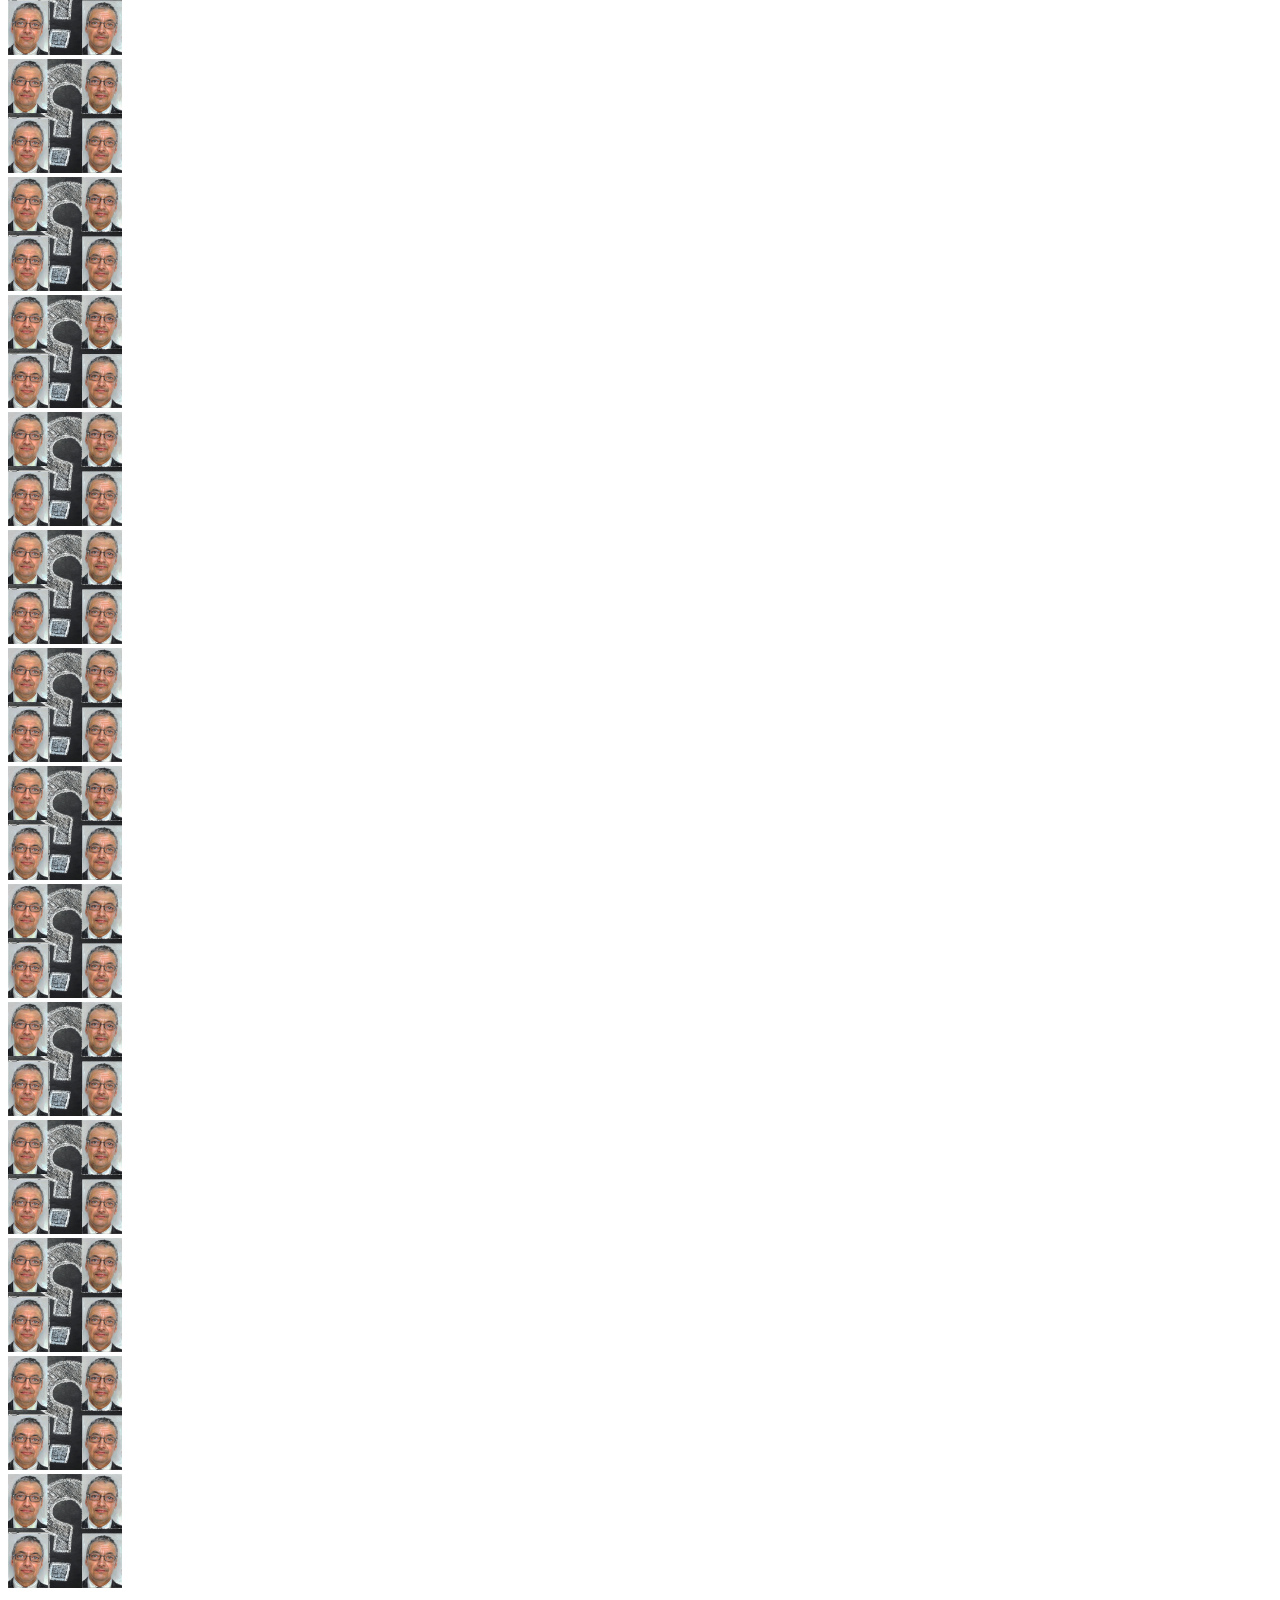
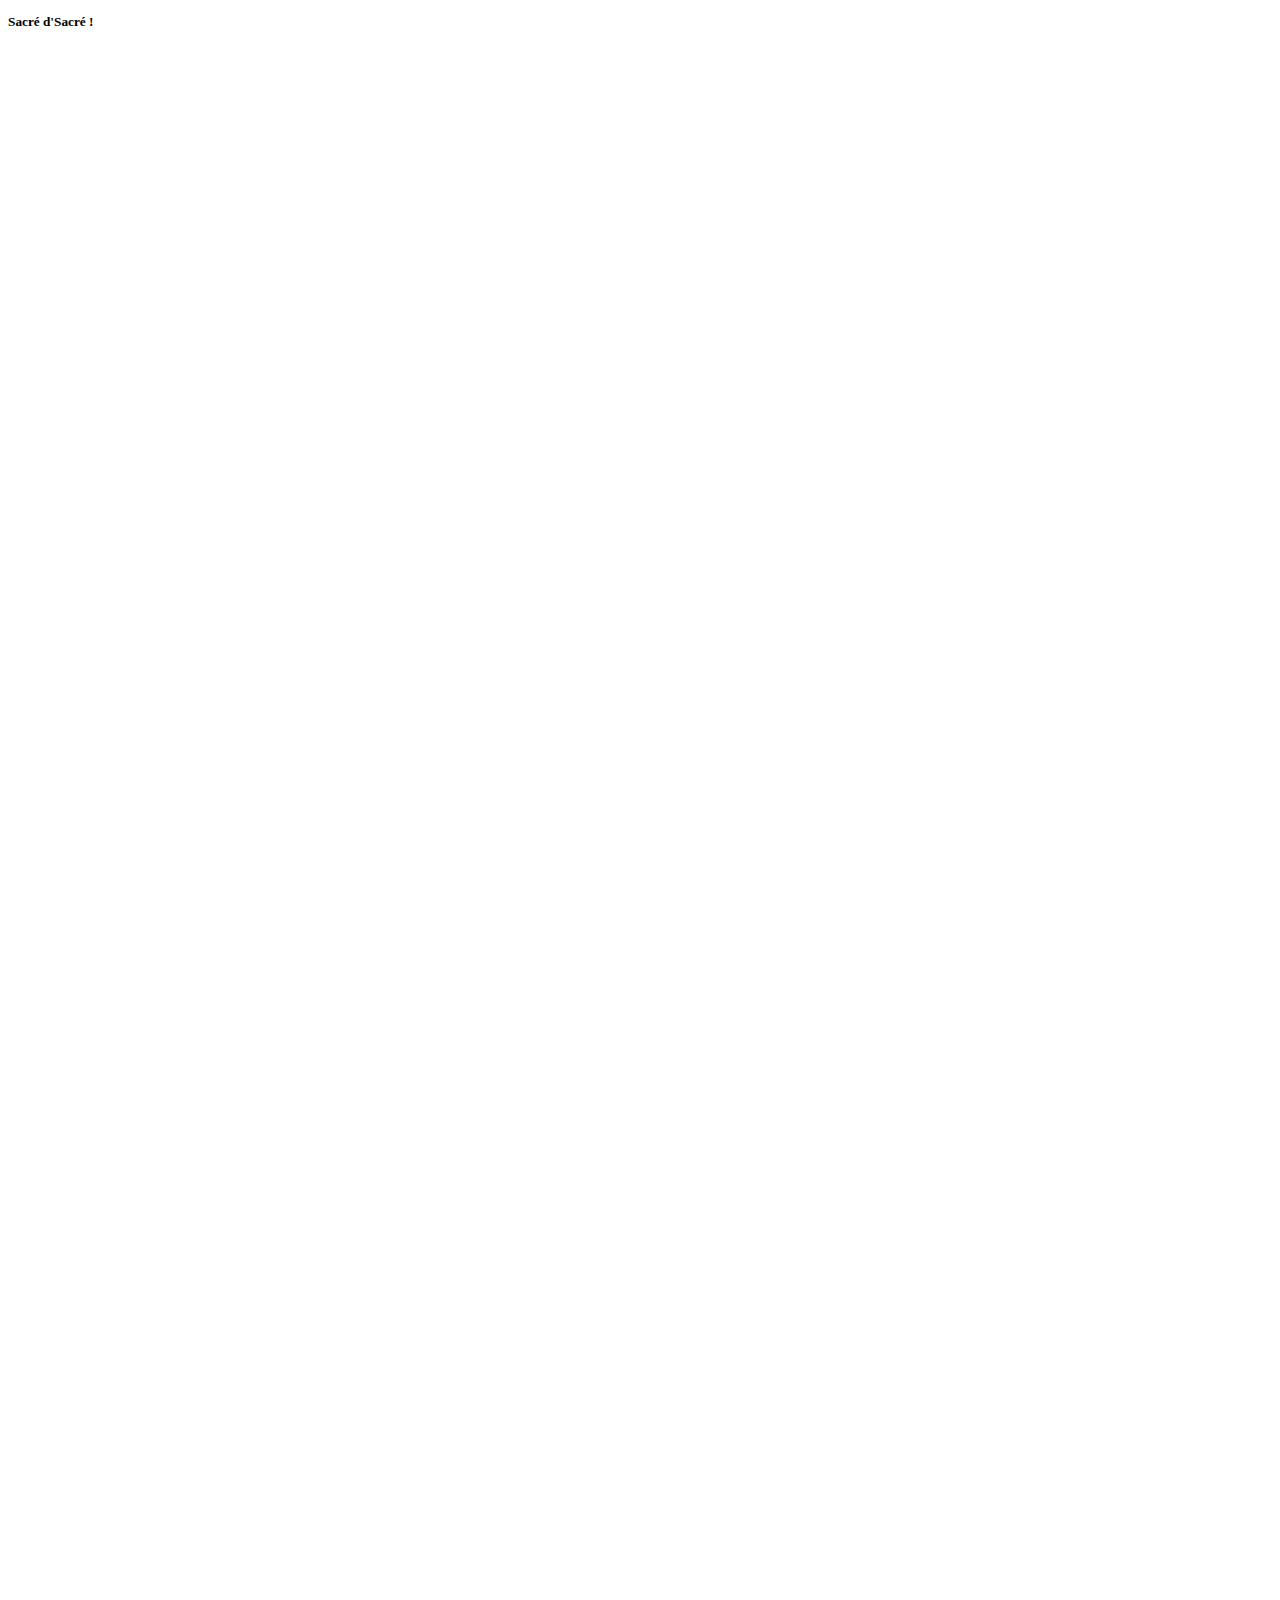
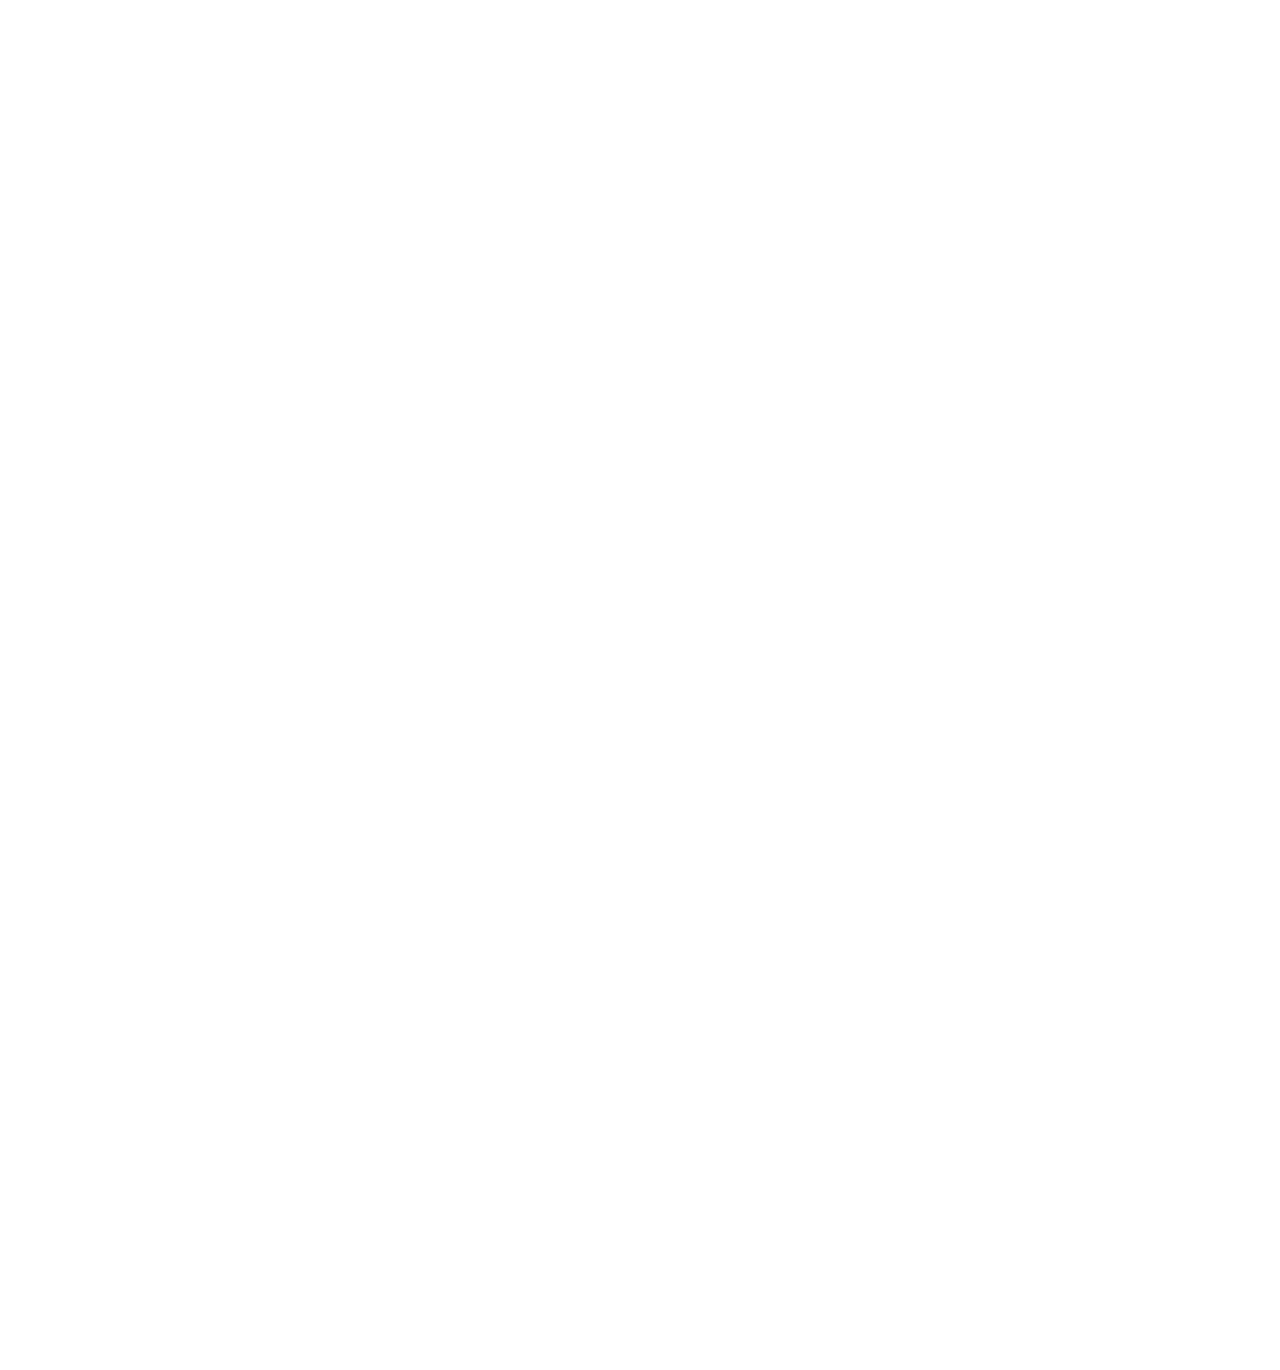
==== commit 978f24ff: "Version finale de présentation" ====
--- a/game.html
+++ b/game.html
@@ -54,11 +54,11 @@
     </section>
     <section class="body-game">
       <section class="frame">
-        <div class="grid" id="memory">
+        <div class="grid-6x4" id="memory">
           <!--<div class=card> <img class="shown" id="card_${a - 1}" src="" alt="" sizes="(max-width:768px) 75px, 115px" srcset="assets/images/${tab[a]}.jpg 480w, assets/images/${tab[a]}.jpg 800w"/></div> -->
         </div>
         <section class="text-score">
-          <h5 class="score">Sacre d'Sacre</h5>
+          <h5 class="score">Sacré d'Sacré !</h5>
         </section>
       </section>
     </section>
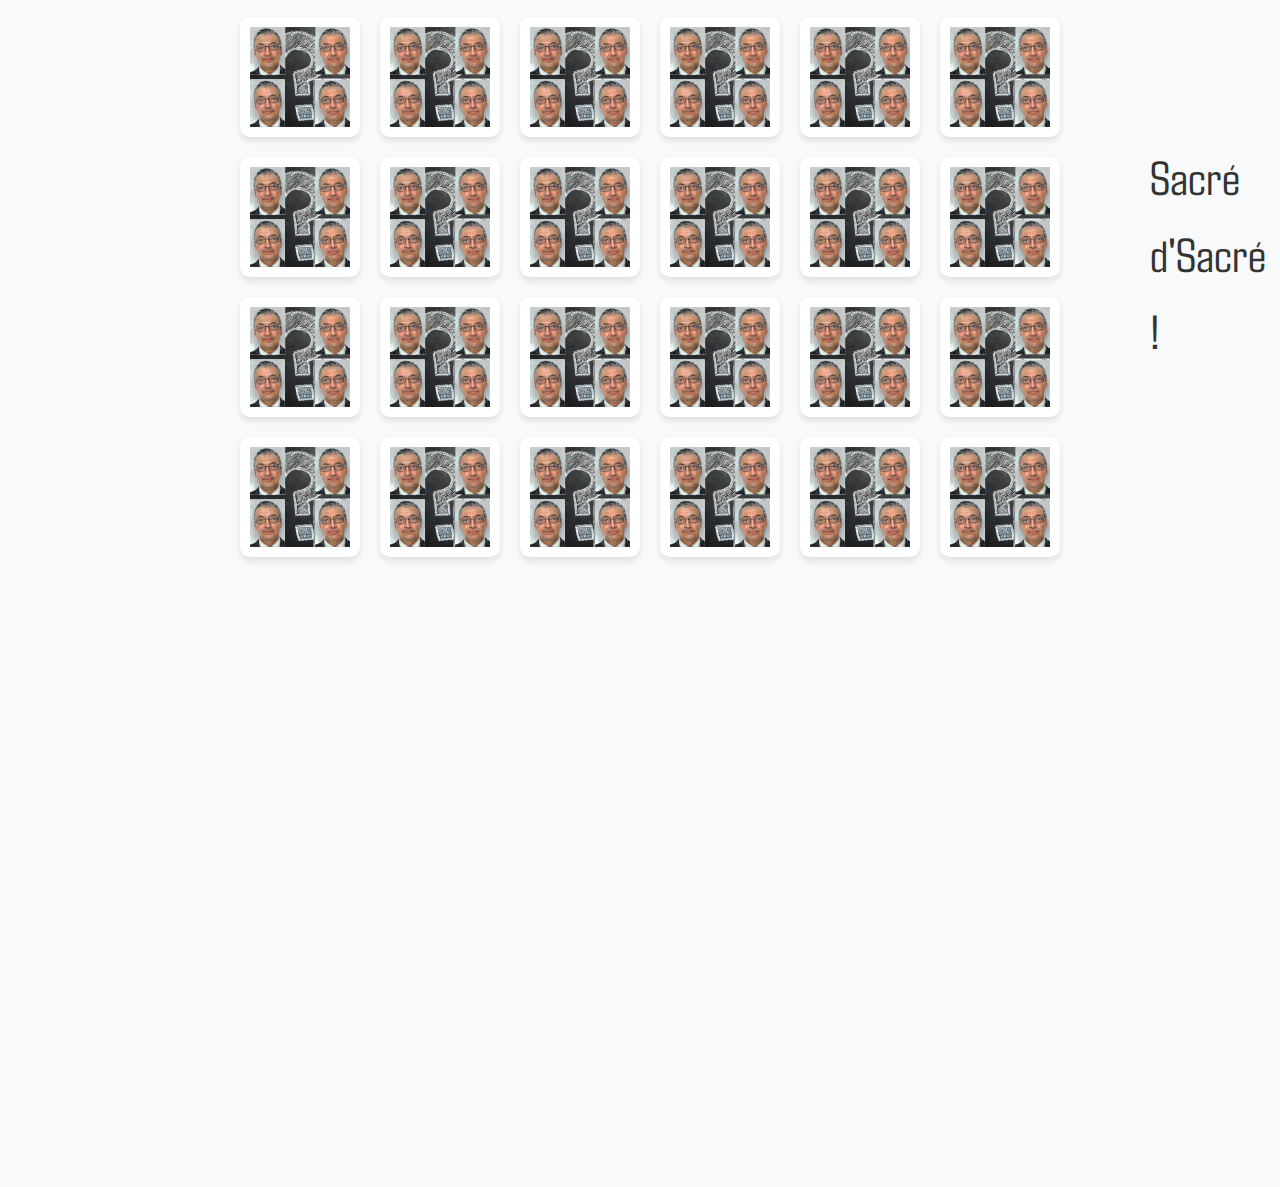
==== commit 2b8d4c7f: "New version with Particules V1" ====
--- a/game.html
+++ b/game.html
@@ -4,7 +4,7 @@
     <meta charset="UTF-8" />
     <meta name="viewport" content="width=device-width, initial-scale=1.0" />
     <title>AlzGheimer</title>
-    <link rel="stylesheet" href="/Git_M050/AlzGheimer/css/style.css" />
+    <link rel="stylesheet" href="css/style.css" />
     <link rel="shortcut icon" href="assets/icon/icon.png" />
   </head>
   <body>
@@ -62,6 +62,7 @@
         </section>
       </section>
     </section>
+        <canvas id="overlayCanvas" class="overlay-canvas"></canvas>
     <script type="module" src="js/memory.js" defer></script>
   </body>
 </html>
--- a/css/style.css
+++ b/css/style.css
@@ -0,0 +1,417 @@
+@import url("https://fonts.googleapis.com/css2?family=Agdasima:wght@400;700&family=Roboto:wght@300;400;700&display=swap");
+
+* {
+  --primary-color: #3a86ff;
+  --secondary-color: #9d5df793;
+  --transparent-color: #ffffff00;
+  --background-color: #f8f9fa;
+  --text-color: #333333;
+  --button-color: #f39bc14b;
+
+  margin: 0;
+  padding: 0;
+  box-sizing: border-box;
+}
+
+@media (max-width: 768px) {
+  header {
+    padding: 6vw;
+  }
+
+  .description {
+    margin: 6vw;
+    font-size: 14px;
+  }
+}
+
+body {
+  font-family: "Roboto", sans-serif;
+  line-height: 1.6;
+  color: var(--text-color);
+  background-color: var(--background-color);
+}
+
+header {
+  color: white;
+  display: flex;
+  flex-direction: column;
+  justify-content: center;
+  align-items: center;
+  padding: 2vw;
+  padding-bottom: 3vw;
+}
+
+h1 {
+  padding-top: 2vw;
+  font-family: "Agdasima", sans-serif;
+  font-weight: 700;
+  font-size: clamp(3.5rem, 5vw, 6rem);
+  text-align: center;
+  text-shadow: 4px 4px 2px var(--secondary-color);
+}
+
+.loading * {
+  transition: display 1s cubic-bezier(0.5, 1, 0.5, 1);
+  display: none !important;
+}
+
+.description {
+  border: 5px groove var(--secondary-color);
+  border-radius: 15px;
+  font-size: clamp(0.25rem, 52.5vw, 1rem);
+  padding: 1vw;
+  margin: 2vw;
+  text-align: center;
+  max-width: 1600px;
+  background-color: white;
+  box-shadow: 8px 6px 8px rgba(0, 0, 0, 0.1);
+}
+
+.banner {
+  background-color: var(--primary-color);
+  display: flex;
+  flex-direction: column;
+  justify-content: flex-start;
+  box-shadow: 5px 4px 6px rgba(0, 0, 0, 0.1);
+  transition: transform 1s cubic-bezier(0.5, 1, 0.5, 1);
+}
+
+.banner.transition {
+  background-color: var(--primary-color);
+  display: flex;
+  flex-direction: column;
+  justify-content: flex-start;
+  box-shadow: 5px 4px 6px rgba(0, 0, 0, 0.1);
+  transition: transform 1s cubic-bezier(0.7, 1.5, 0.22, 1) 0.3s;
+  transform: translateY(-305px);
+}
+
+a {
+  text-decoration: none;
+  color: white;
+}
+
+.body-top {
+  display: flex;
+  flex-direction: column;
+  justify-content: space-around;
+  align-items: center;
+}
+.body-top-profile {
+  display: flex;
+  flex-direction: row;
+  justify-content: space-around;
+}
+.body-left {
+  display: flex;
+  flex-direction: column;
+  justify-content: center;
+  align-items: center;
+}
+.body-right {
+  display: flex;
+  flex-direction: column;
+  justify-content: left;
+  align-items: center;
+}
+
+.body-game {
+  display: flex;
+  flex-direction: row;
+}
+
+.navbar {
+  background-color: var(--button-color);
+  border: none;
+  border-radius: 5px;
+  display: flex;
+  flex-direction: row;
+  justify-content: space-between;
+  box-shadow: 1px 3px 5px #333333a4;
+}
+
+.agdasima-regular {
+  font-family: "Agdasima", sans-serif;
+  font-weight: 400;
+  font-style: normal;
+  font-size: clamp(1.5rem, 4vw, 3rem);
+}
+
+.agdasima-bold {
+  font-family: "Agdasima", sans-serif;
+  font-weight: 700;
+  font-style: normal;
+}
+.button {
+  color: white;
+  padding: 10px 15px;
+  border: none;
+  border-radius: 10px;
+  font-size: clamp(0.5rem, 1vw, 2rem);
+  cursor: pointer;
+  background-color: var(--transparent-color);
+  transition: background-color 0.3s ease;
+  transition: box-shadow 0.1s ease;
+  text-shadow: 1px 1px 2px #535353c2;
+}
+
+.button:hover {
+  background-color: var(--button-color);
+  box-shadow: 2px 2px 3px 2px #535353c2;
+}
+
+.card {
+  aspect-ratio: 1 / 1;
+  background-color: white;
+  border-radius: 10px;
+  padding: 10px;
+  width: 100%;
+  display: flex;
+  justify-content: center;
+  align-items: center;
+  box-shadow: 0 4px 6px rgba(0, 0, 0, 0.1);
+}
+
+.card img {
+  max-width: 100%;
+  max-height: 100%;
+  object-fit: contain;
+}
+
+.grid-6x4 {
+  display: grid;
+  grid-template-rows: repeat(6, minmax(120px, 1fr));
+  grid-template-columns: repeat(6, minmax(120px, 0.7fr));
+  gap: 20px;
+  margin-top: 2vw;
+  padding: 40px;
+  margin-left: 200px;
+  margin-right: 50px;
+}
+.grid-5x4 {
+  display: grid;
+  grid-template-rows: repeat(6, minmax(120px, 1fr));
+  grid-template-columns: repeat(5, minmax(120px, 0.7fr));
+  gap: 20px;
+  margin-top: 1vw;
+  padding: 40px;
+  margin-left: 200px;
+  margin-right: 50px;
+}
+.grid-4x4 {
+  display: grid;
+  grid-template-rows: repeat(5, minmax(120px, 1fr));
+  grid-template-columns: repeat(4, minmax(120px, 0.7fr));
+  gap: 20px;
+  padding: 40px;
+  margin-left: 200px;
+  margin-right: 50px;
+}
+.grid-4x3 {
+  display: grid;
+  grid-template-rows: repeat(5, minmax(120px, 1fr));
+  grid-template-columns: repeat(4, minmax(120px, 0.7fr));
+  margin-top: 1vw;
+  gap: 20px;
+  padding: 40px;
+  margin-left: 200px;
+  margin-right: 50px;
+}
+
+.frame {
+  display: flex;
+  justify-content: space-around;
+  transition: transform 1s cubic-bezier(0.5, 1, 0.5, 1);
+}
+.frame.transition {
+  display: flex;
+  justify-content: space-around;
+  transition: transform 1s cubic-bezier(0.7, 1.5, 0.22, 1) 0.3s;
+  transform: translateY(-310px);
+}
+
+.shown {
+  transform-style: preserve-3d;
+  transition: transform 0.9s cubic-bezier(0.4, 0, 0.2, 1);
+  transform: rotateY(0deg);
+}
+
+.hidden {
+  transform-style: preserve-3d;
+  transition: transform 0.9s cubic-bezier(0.4, 0, 0.2, 1);
+  transform: rotateY(180deg);
+}
+
+h4 {
+  color: rgb(185, 24, 24);
+  transition: font-size 1s cubic-bezier(0.4, 0, 0.2, 1);
+  transition: opacity 1s cubic-bezier(0.4, 0, 0.2, 1);
+}
+
+h2 {
+  padding: 5vw;
+}
+
+#submit {
+  padding: 4px;
+  margin: 5px;
+  margin-left: 5vw;
+  font-family: "Agdasima", sans-serif;
+  font-weight: 400;
+  font-style: normal;
+  font-size: clamp(0.5rem, 2vw, 1.5rem);
+}
+
+#signup-form {
+  font-family: "Agdasima", sans-serif;
+  font-weight: 400;
+  font-style: normal;
+  font-size: clamp(0.5rem, 2vw, 1.5rem);
+  padding: 10px;
+}
+
+#login-form {
+  font-family: "Agdasima", sans-serif;
+  font-weight: 400;
+  font-style: normal;
+  font-size: clamp(0.5rem, 2vw, 1.5rem);
+}
+
+#bonjour {
+  padding: 2vw;
+  font-family: "Agdasima", sans-serif;
+  font-weight: 400;
+  font-style: normal;
+  font-size: clamp(1rem, 3vw, 2rem);
+}
+#emailDisplay {
+  padding: 2vw;
+  font-family: "Agdasima", sans-serif;
+  font-weight: 400;
+  font-style: normal;
+  font-size: clamp(1rem, 3vw, 2rem);
+}
+
+#choix {
+  padding: 2vw;
+  font-family: "Agdasima", sans-serif;
+  font-weight: 400;
+  font-style: normal;
+  font-size: clamp(1rem, 3vw, 2rem);
+}
+
+#grille {
+  padding: 10px;
+  margin: 2vw;
+  font-family: "Agdasima", sans-serif;
+  font-weight: 400;
+  font-style: normal;
+  font-size: clamp(1rem, 3vw, 2rem);
+}
+
+.text-score {
+  display: flex;
+  align-items: center;
+  margin-bottom: 25vw;
+}
+.score {
+  font-family: "Agdasima", sans-serif;
+  font-weight: 400;
+  font-style: normal;
+  font-size: clamp(1.5rem, 4vw, 3rem);
+}
+
+#scores {
+  font-family: "Agdasima", sans-serif;
+  font-weight: 400;
+  font-style: normal;
+  font-size: clamp(1rem, 3vw, 2rem);
+}
+
+.overlay-canvas {
+  position: fixed;
+  top: 0;
+  left: 0;
+  pointer-events: none;
+  z-index: 9999;
+}
+
+.no-canvas{
+  display: none;
+}
+
+#best {
+  margin-top: 2vw;
+  margin-bottom: 2vw;
+  font-family: "Agdasima", sans-serif;
+  font-weight: 400;
+  font-style: normal;
+  font-size: clamp(1rem, 3vw, 2rem);
+}
+
+#bestScore {
+  font-family: "Agdasima", sans-serif;
+  font-weight: 400;
+  font-style: normal;
+  font-size: clamp(1rem, 3vw, 2rem);
+  margin-bottom: 2vw;
+}
+#bestScore_2 {
+  font-family: "Agdasima", sans-serif;
+  font-weight: 400;
+  font-style: normal;
+  font-size: clamp(1rem, 3vw, 2rem);
+  margin-bottom: 2vw;
+}
+#bestScore_3 {
+  font-family: "Agdasima", sans-serif;
+  font-weight: 400;
+  font-style: normal;
+  font-size: clamp(1rem, 3vw, 2rem);
+  margin-bottom: 2vw;
+}
+#bestScore_4 {
+  font-family: "Agdasima", sans-serif;
+  font-weight: 400;
+  font-style: normal;
+  font-size: clamp(1rem, 3vw, 2rem);
+  margin-bottom: 2vw;
+}
+#bestScore_5 {
+  font-family: "Agdasima", sans-serif;
+  font-weight: 400;
+  font-style: normal;
+  font-size: clamp(1rem, 3vw, 2rem);
+  margin-bottom: 2vw;
+}
+
+.good {
+  font-size: 0px;
+  opacity: 0.5;
+}
+
+.wrong {
+  font-size: clamp(0.5rem, 0.75vw, 1.5rem);
+  opacity: 1;
+}
+
+#disconnect {
+  margin-left: 57vw;
+}
+
+.obsolete {
+  display: none !important;
+}
+
+.left {
+  display: flex;
+  flex-direction: row;
+}
+.right {
+  display: flex;
+  flex-direction: row;
+}
+
+#presentation {
+  max-width: 50%;
+}
